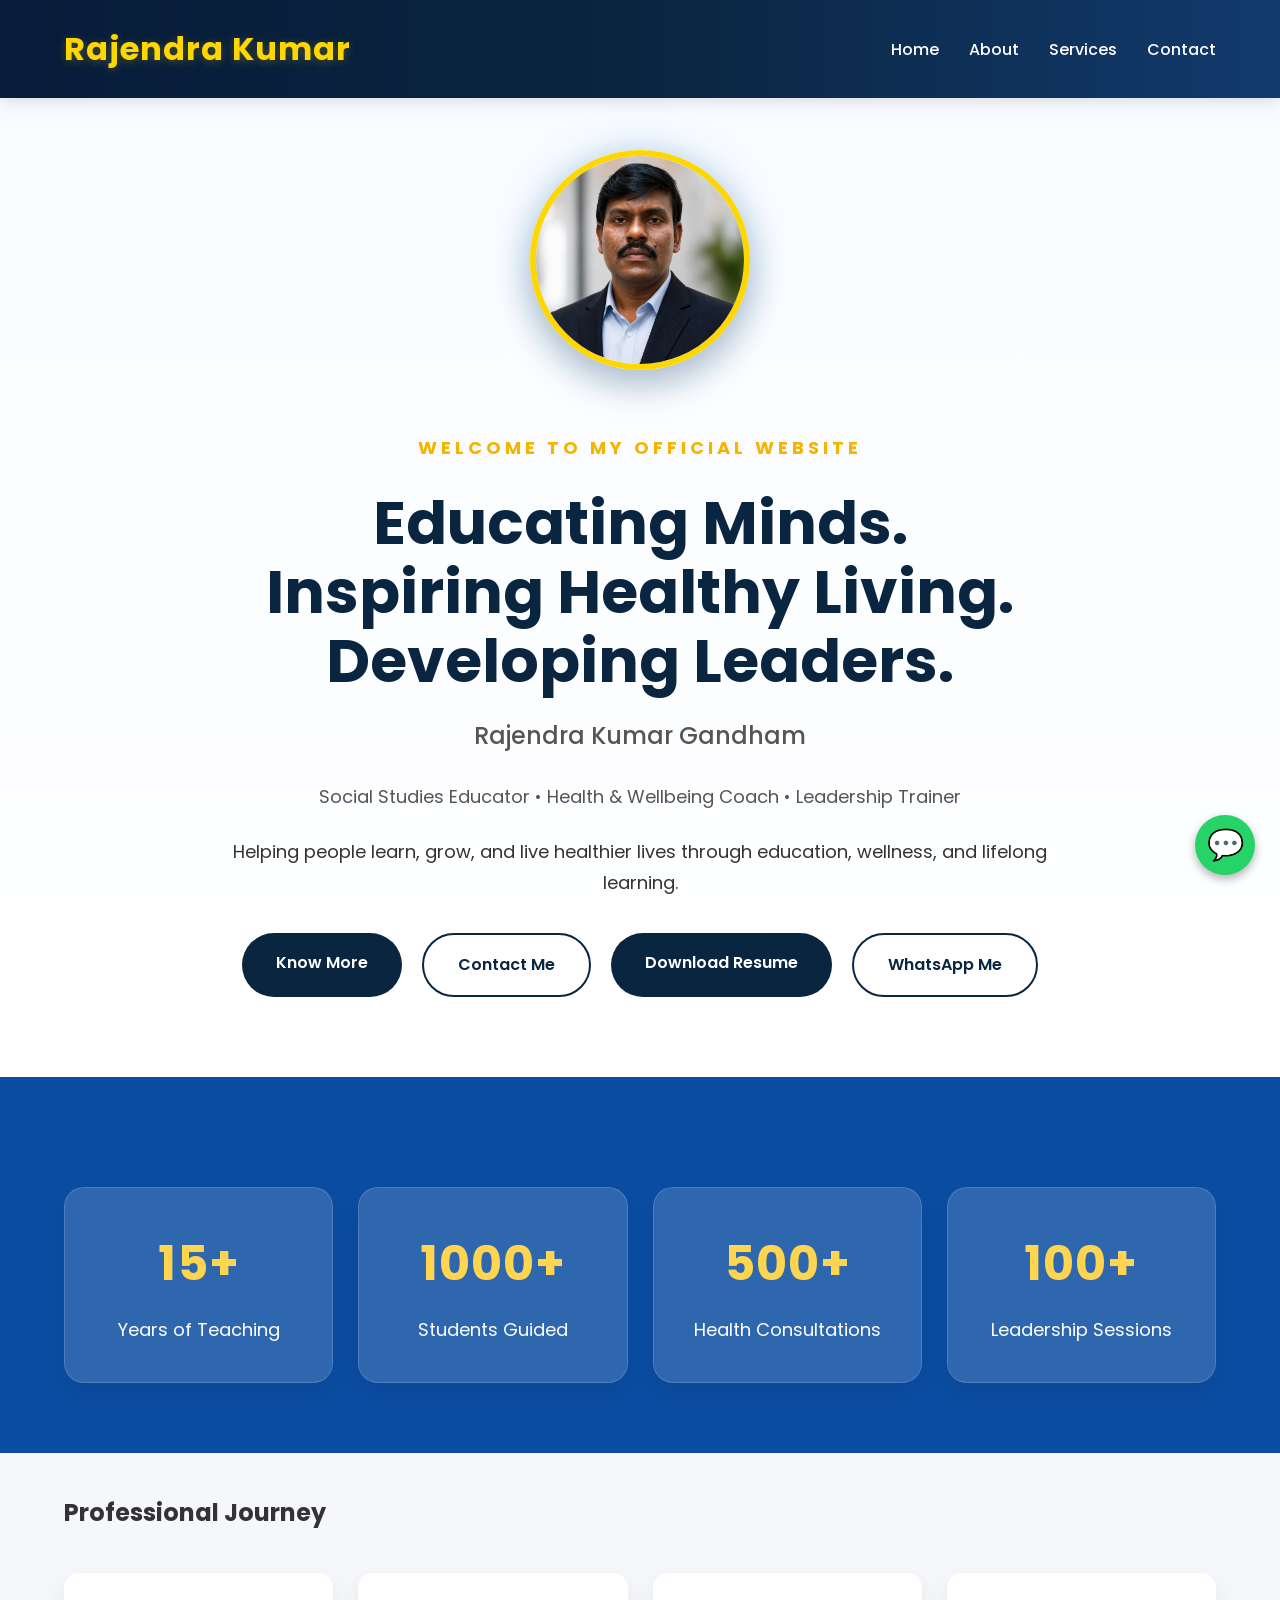
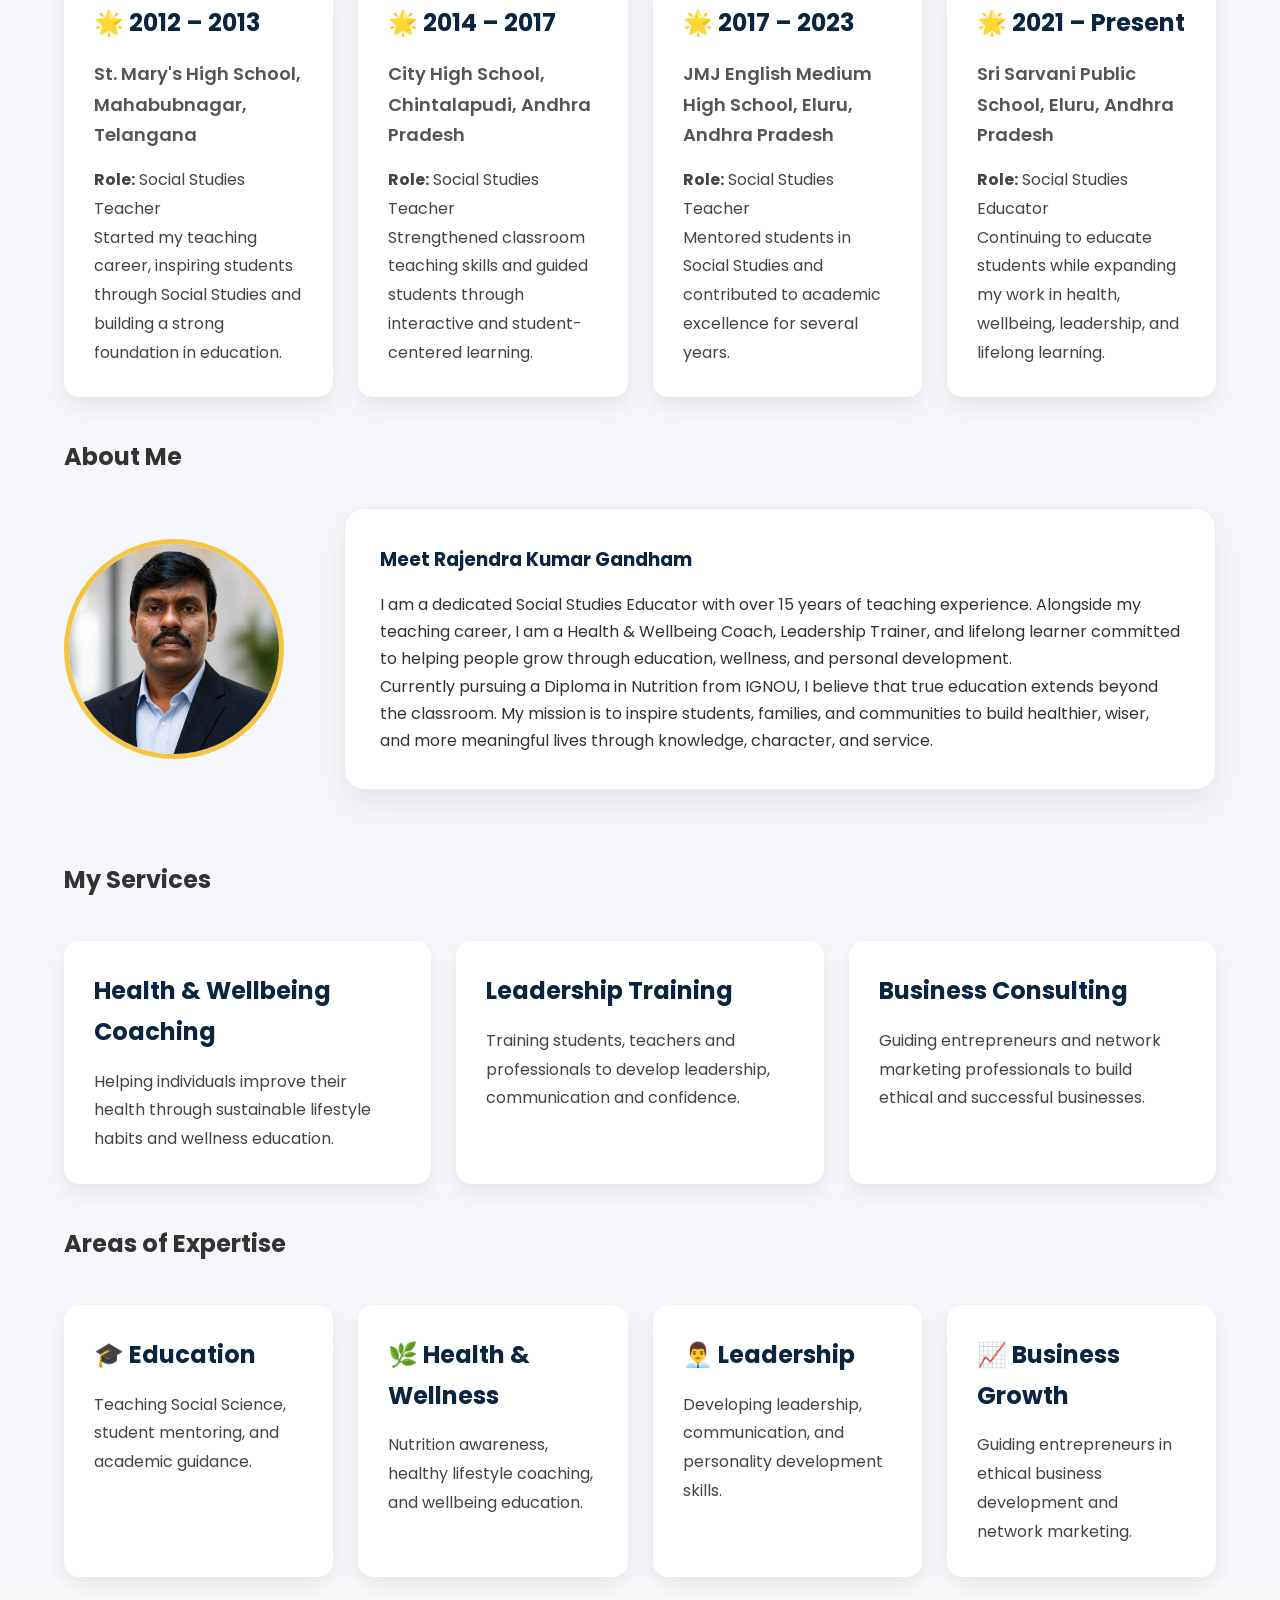
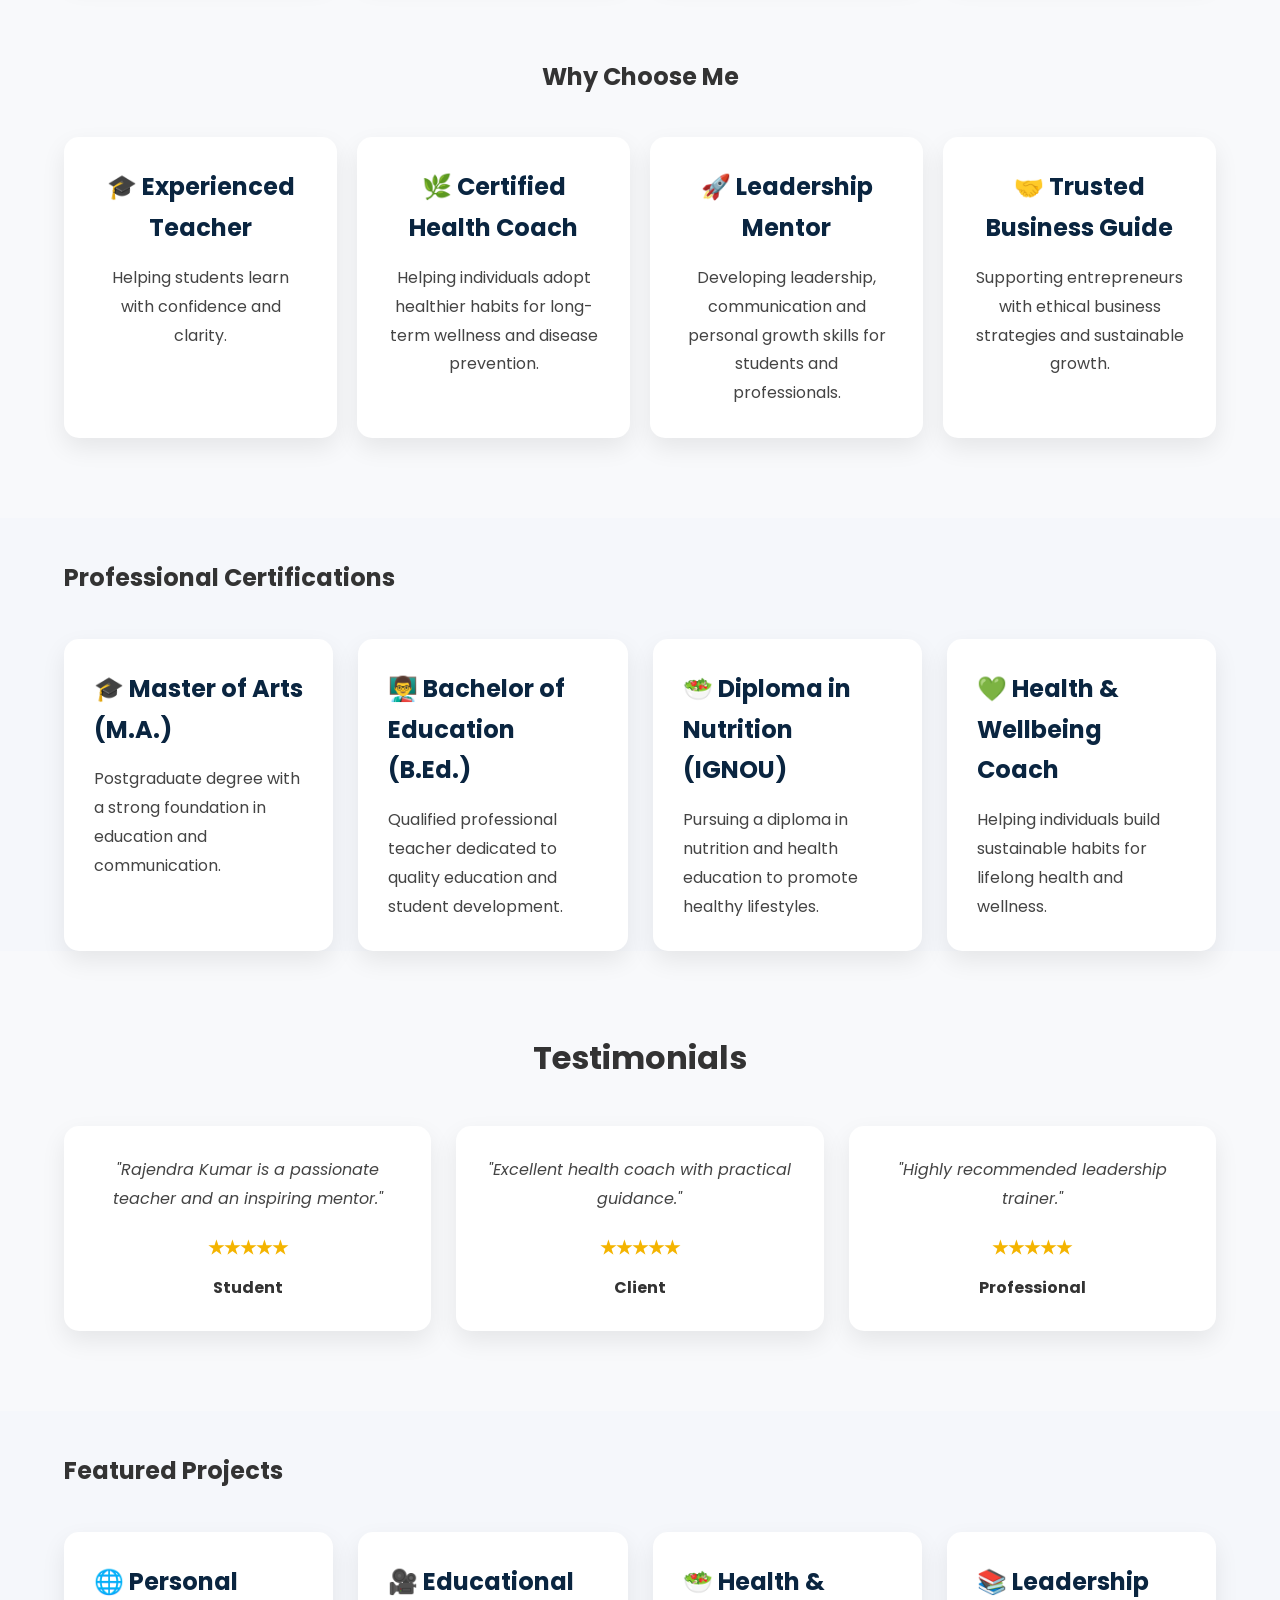
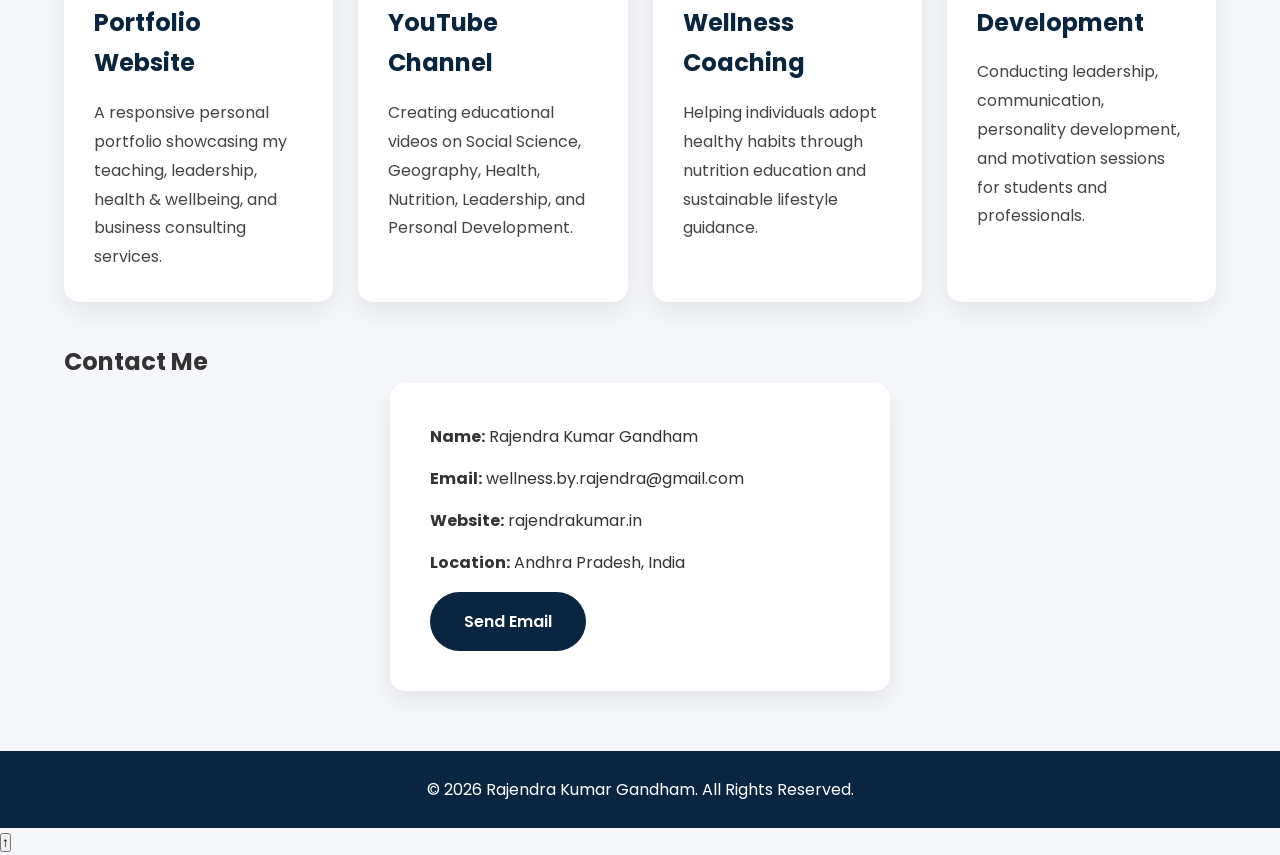
==== index.html @ f48b7852 "Update index.html" ====
<!DOCTYPE html>
<html lang="en">
<head>
    <meta charset="UTF-8">
    <meta name="viewport" content="width=device-width, initial-scale=1.0">
    <title>Rajendra Kumar Gandham</title>

    <link rel="stylesheet" href="style.css">

    <link href="https://fonts.googleapis.com/css2?family=Poppins:wght@300;400;500;600;700&display=swap" rel="stylesheet">
    <link rel="stylesheet" href="https://unpkg.com/aos@2.3.4/dist/aos.css">
</head>

<body>

<div id="progress-bar"></div>

<nav>
    <div class="container nav-container">

        <div class="logo">
            Rajendra Kumar
        </div>

        <ul class="nav-links">
            <li><a href="#home">Home</a></li>
            <li><a href="#about">About</a></li>
            <li><a href="#services">Services</a></li>
            <li><a href="#contact">Contact</a></li>
        </ul>

    </div>
</nav>

<section id="home" class="hero">

    <div class="container hero-content" data-aos="fade-up">

        <img src="profile.jpg" alt="Rajendra Kumar" class="hero-image">

        <p class="hero-tag">WELCOME TO MY OFFICIAL WEBSITE</p>

        <h1 class="hero-title">
    Educating Minds.<br>
    Inspiring Healthy Living.<br>
    Developing Leaders.
</h1>

<h2 class="hero-name">
    Rajendra Kumar Gandham
</h2>

<p class="hero-role">
    Social Studies Educator • Health & Wellbeing Coach • Leadership Trainer
</p>

        <p>
Helping people learn, grow, and live healthier lives through education, wellness, and lifelong learning.
</p>

        <div class="hero-buttons">

            <a href="#about" class="btn">
                Know More
            </a>

            <a href="#contact" class="btn btn-outline">
                Contact Me
            </a>
       <a href="Rajendra_Kumar_Resume.pdf" class="btn">
    Download Resume
</a>

<a href="https://wa.me/919652165975" class="btn btn-outline" target="_blank">
    WhatsApp Me
</a>
        </div>

    </div>

</section>
<section id="stats">
    <div class="container">

        <div class="cards">

            <div class="card">
                <h2>15+</h2>
                <p>Years of Teaching</p>
            </div>

            <div class="card">
                <h2>1000+</h2>
                <p>Students Guided</p>
            </div>

            <div class="card">
                <h2>500+</h2>
                <p>Health Consultations</p>
            </div>

            <div class="card">
                <h2>100+</h2>
                <p>Leadership Sessions</p>
            </div>

        </div>

    </div>
</section>
<section id="achievements">

<div class="container">

<h2 class="section-title">Professional Journey</h2>

<div class="cards">

<div class="card">
    <h3>🌟 2012 – 2013</h3>
    <h4>St. Mary's High School, Mahabubnagar, Telangana</h4>
    <p><strong>Role:</strong> Social Studies Teacher</p>
    <p>Started my teaching career, inspiring students through Social Studies and building a strong foundation in education.</p>
</div>

<div class="card">
    <h3>🌟 2014 – 2017</h3>
    <h4>City High School, Chintalapudi, Andhra Pradesh</h4>
    <p><strong>Role:</strong> Social Studies Teacher</p>
    <p>Strengthened classroom teaching skills and guided students through interactive and student-centered learning.</p>
</div>

<div class="card">
    <h3>🌟 2017 – 2023</h3>
    <h4>JMJ English Medium High School, Eluru, Andhra Pradesh</h4>
    <p><strong>Role:</strong> Social Studies Teacher</p>
    <p>Mentored students in Social Studies and contributed to academic excellence for several years.</p>
</div>
    
<div class="card">
    <h3>🌟 2021 – Present</h3>
    <h4>Sri Sarvani Public School, Eluru, Andhra Pradesh</h4>
    <p><strong>Role:</strong> Social Studies Educator</p>
    <p>Continuing to educate students while expanding my work in health, wellbeing, leadership, and lifelong learning.</p>
</div>
</div>

</div>

</section>
<section id="about">

    <div class="container">

        <h2 class="section-title">About Me</h2>

        <div class="about-content" data-aos="fade-up">

            <img src="profile.jpg" alt="Rajendra Kumar" class="about-image">

            <div class="about-text">

                <h3>Meet Rajendra Kumar Gandham</h3>

                <p>
I am a dedicated Social Studies Educator with over 15 years of teaching experience. Alongside my teaching career, I am a Health & Wellbeing Coach, Leadership Trainer, and lifelong learner committed to helping people grow through education, wellness, and personal development.
</p>

               <p>
Currently pursuing a Diploma in Nutrition from IGNOU, I believe that true education extends beyond the classroom. My mission is to inspire students, families, and communities to build healthier, wiser, and more meaningful lives through knowledge, character, and service.
</p>

            </div>

        </div>

    </div>

</section>
<section id="services">
    <div class="container">

        <h2 class="section-title">My Services</h2>

        <div class="cards" data-aos="fade-up">
            <div class="card">
                <h3>Health & Wellbeing Coaching</h3>
                <p>Helping individuals improve their health through sustainable lifestyle habits and wellness education.</p>
            </div>

            <div class="card">
                <h3>Leadership Training</h3>
                <p>Training students, teachers and professionals to develop leadership, communication and confidence.</p>
            </div>

            <div class="card">
                <h3>Business Consulting</h3>
                <p>Guiding entrepreneurs and network marketing professionals to build ethical and successful businesses.</p>
            </div>

        </div>

    </div>
</section>
<section id="expertise">
    <div class="container">

        <h2 class="section-title">Areas of Expertise</h2>

        <div class="cards">

            <div class="card">
                <h3>🎓 Education</h3>
                <p>Teaching Social Science, student mentoring, and academic guidance.</p>
            </div>

            <div class="card">
                <h3>🌿 Health & Wellness</h3>
                <p>Nutrition awareness, healthy lifestyle coaching, and wellbeing education.</p>
            </div>

            <div class="card">
                <h3>👨‍💼 Leadership</h3>
                <p>Developing leadership, communication, and personality development skills.</p>
            </div>

            <div class="card">
                <h3>📈 Business Growth</h3>
                <p>Guiding entrepreneurs in ethical business development and network marketing.</p>
            </div>

        </div>

    </div>
</section>
<section id="why-me">

    <div class="container">

        <h2 class="section-title">
            Why Choose Me
        </h2>

        <div class="cards">
            
        <div class="card">
    <h3>🎓 Experienced Teacher</h3>
    <p>Helping students learn with confidence and clarity.</p>
</div>
<div class="card">
    <h3>🌿 Certified Health Coach</h3>
    <p>Helping individuals adopt healthier habits for long-term wellness and disease prevention.</p>
</div>

<div class="card">
    <h3>🚀 Leadership Mentor</h3>
    <p>Developing leadership, communication and personal growth skills for students and professionals.</p>
</div>

<div class="card">
    <h3>🤝 Trusted Business Guide</h3>
    <p>Supporting entrepreneurs with ethical business strategies and sustainable growth.</p>
</div>           

</div>
</div>
</section>
 <section id="certifications">

    <div class="container">

        <h2 class="section-title">Professional Certifications</h2>

        <div class="cards">

            <div class="card">
                <h3>🎓 Master of Arts (M.A.)</h3>
                <p>Postgraduate degree with a strong foundation in education and communication.</p>
            </div>

            <div class="card">
                <h3>👨‍🏫 Bachelor of Education (B.Ed.)</h3>
                <p>Qualified professional teacher dedicated to quality education and student development.</p>
            </div>

            <div class="card">
                <h3>🥗 Diploma in Nutrition (IGNOU)</h3>
                <p>Pursuing a diploma in nutrition and health education to promote healthy lifestyles.</p>
            </div>

            <div class="card">
                <h3>💚 Health & Wellbeing Coach</h3>
                <p>Helping individuals build sustainable habits for lifelong health and wellness.</p>
            </div>

        </div>

    </div>

</section> 
<section id="testimonials">
    <div class="container">

        <h2 class="section-title">Testimonials</h2>

        <div class="cards">

            <div class="card">
                <p>"Rajendra Kumar is a passionate teacher and an inspiring mentor."</p>
                <h4>★★★★★</h4>
                <strong>Student</strong>
            </div>

            <div class="card">
                <p>"Excellent health coach with practical guidance."</p>
                <h4>★★★★★</h4>
                <strong>Client</strong>
            </div>

            <div class="card">
                <p>"Highly recommended leadership trainer."</p>
                <h4>★★★★★</h4>
                <strong>Professional</strong>
            </div>

        </div>

    </div>
</section>
<section id="projects">
    <div class="container">

        <h2 class="section-title">Featured Projects</h2>

        <div class="cards">

            <div class="card">
                <h3>🌐 Personal Portfolio Website</h3>
                <p>A responsive personal portfolio showcasing my teaching, leadership, health & wellbeing, and business consulting services.</p>
            </div>

            <div class="card">
                <h3>🎥 Educational YouTube Channel</h3>
                <p>Creating educational videos on Social Science, Geography, Health, Nutrition, Leadership, and Personal Development.</p>
            </div>

            <div class="card">
                <h3>🥗 Health & Wellness Coaching</h3>
                <p>Helping individuals adopt healthy habits through nutrition education and sustainable lifestyle guidance.</p>
            </div>

            <div class="card">
                <h3>📚 Leadership Development</h3>
                <p>Conducting leadership, communication, personality development, and motivation sessions for students and professionals.</p>
            </div>

        </div>

    </div>
</section>
<section id="contact">
    <div class="container">

        <h2 class="section-title">Contact Me</h2>

        <div class="contact-card">

            <p><strong>Name:</strong> Rajendra Kumar Gandham</p>

            <p><strong>Email:</strong> wellness.by.rajendra@gmail.com</p>

            <p><strong>Website:</strong> rajendrakumar.in</p>

            <p><strong>Location:</strong> Andhra Pradesh, India</p>

            <a href="mailto:wellness.by.rajendra@gmail.com" class="btn">
                Send Email
            </a>

        </div>

    </div>
</section>

<a 
href="https://wa.me/919652165975"
   class="whatsapp-float"
   target="_blank">
   💬
</a>

<footer>
    <div class="container">
        <p>© 2026 Rajendra Kumar Gandham. All Rights Reserved.</p>
    </div>
</footer>
<script src="https://unpkg.com/aos@2.3.4/dist/aos.js"></script>

<script>
AOS.init({
    duration: 800,
    once: true
});
window.addEventListener("scroll", function () {
    let scrollTop = document.documentElement.scrollTop;
    let scrollHeight = document.documentElement.scrollHeight - document.documentElement.clientHeight;
    let progress = (scrollTop / scrollHeight) * 100;

    document.getElementById("progress-bar").style.width = progress + "%";
});
</script>
<button id="backToTop" title="Go to top">↑</button>    
   
</body>
</html>
---- style.css ----
/* ===========================
   Rajendra Kumar Website v2
=========================== */

*{
    margin:0;
    padding:0;
    box-sizing:border-box;
}

html{
    scroll-behavior:smooth;
}

body{
    font-family:'Poppins',sans-serif;
    background:#f5f7fb;
    color:#333;
    line-height:1.7;
}

.container{
    width:90%;
    max-width:1200px;
    margin:auto;
}
#progress-bar{
    position:fixed;
    top:0;
    left:0;
    width:0%;
    height:4px;
    background:#FFD700;
    z-index:9999;
    transition:width .1s linear;
}

/* Navigation */

nav{
    position:fixed;
    top:0;
    width:100%;
    background:linear-gradient(90deg,#071C3A,#0A2540,#123A6D);
    padding:22px 0;
    z-index:1000;
    box-shadow:0 4px 15px rgba(0,0,0,.12);
    backdrop-filter:blur(10px);
}

.nav-container{
    display:flex;
    justify-content:space-between;
    align-items:center;
}

.logo{
    color:#FFD700;
    font-size:32px;
    font-weight:700;
    letter-spacing:1px;
    text-shadow:0 2px 8px rgba(255,215,0,.25);
}

.nav-links{
    display:flex;
    list-style:none;
    gap:30px;
}

.nav-links a{
    color:white;
    text-decoration:none;
    font-weight:500;
    transition:all .3s ease;
    position:relative;
}

.nav-links a:hover{
    color:#FFD700;
    transform:translateY(-2px);
}
.nav-links a::after{
    content:'';
    position:absolute;
    left:0;
    bottom:-6px;
    width:0;
    height:2px;
    background:#FFD700;
    transition:width .3s ease;
}

.nav-links a:hover::after{
    width:100%;
}

/* Hero */

.hero{
    background:linear-gradient(180deg,#f8fbff 0%,#ffffff 100%);
    padding:150px 20px 80px;
    text-align:center;
}

.hero-image{
    width:220px;
    height:220px;
    border-radius:50%;
    object-fit:cover;
    border:6px solid #FFD700;
    box-shadow:0 15px 35px rgba(10,37,64,.25), 0 0 40px rgba(52,152,219,.25);
    margin-bottom:30px;
}
.hero-tag{
    color:#F4B400;
    font-size:14px;
    font-weight:700;
    letter-spacing:4px;
    text-transform:uppercase;
    margin-bottom:20px;
}
.hero h1{
    font-size:60px;
    color:#0A2540;
    line-height:1.15;
    margin-bottom:20px;
}

.hero h2{
    margin-top:15px;
    color:#555;
    font-size:24px;
    font-weight:500;
}

.hero p{
    margin:25px auto;
    max-width:850px;
    font-size:18px;
}

.hero-buttons{
    display:flex;
    justify-content:center;
    gap:20px;
    flex-wrap:wrap;
    margin-top:35px;
}
.hero-title{
    font-size:64px;
    font-weight:700;
    color:#0A2540;
    line-height:1.2;
    margin-bottom:20px;
}

.hero-name{
    font-size:30px;
    color:#F4B400;
    margin-bottom:12px;
}

.hero-role{
    font-size:20px;
    color:#555;
    max-width:800px;
    margin:0 auto 30px;
}
.btn{
    display:inline-block;
    background:#0A2540;
    color:white;
    padding:16px 34px;
    border-radius:50px;
    text-decoration:none;
    font-weight:600;
    transition:all .35s ease;
}

.btn:hover{
    background:#FFD700;
    color:#000;
    transform:translateY(-5px) scale(1.05);
    box-shadow:0 15px 35px rgba(255,215,0,.45);
}

.btn-outline{
    background:white;
    border:2px solid #0A2540;
    color:#0A2540;
}

.btn-outline:hover{
    background:#0A2540;
    color:white;
}
/* About Section */

.about-content{
    display:flex;
    align-items:center;
    justify-content:center;
    gap:60px;
    flex-wrap:wrap;
    padding:30px 0;
}

.about-image{
    width:220px;
    height:220px;
    border-radius:50%;
    object-fit:cover;
    border:5px solid #f5c542;
    display:block;
    margin:auto;
}

.about-text{
    flex:1;
    min-width:300px;
    background:#ffffff;
    padding:35px;
    border-radius:20px;
    box-shadow:0 15px 35px rgba(0,0,0,.08);
    border:1px solid rgba(10,37,64,.08);
}

.about-text h3{
    margin-bottom:15px;
    color:#0A2540;
}

/* Services */

.cards{
    display:grid;
    grid-template-columns:repeat(auto-fit,minmax(220px,1fr));
    gap:25px;
    margin-top:40px;
}

.card{
    background:#fff;
    padding:30px;
    border-radius:15px;
    box-shadow:0 10px 25px rgba(0,0,0,.08);
    transition:.3s;
}

.card:hover{
    transform:translateY(-10px) scale(1.02);
    box-shadow:0 30px 60px rgba(10,37,64,.18);
    border-color:#FFD54F;
}

.card h3{
    color:#0A2540;
    margin-bottom:15px;
    font-size:24px;
    font-weight:700;
}
.card h4{
    color:#555;
    font-size:18px;
    margin-bottom:15px;
    font-weight:600;
}

.card p{
    line-height:1.8;
    color:#444;
}

/* Contact */

.contact-card{
    background:#fff;
    max-width:500px;
    margin:auto;
    padding:40px;
    border-radius:15px;
    box-shadow:0 10px 25px rgba(0,0,0,.08);
}

.contact-card p{
    margin-bottom:15px;
}

/* Footer */

footer{
    background:#0A2540;
    color:white;
    text-align:center;
    padding:25px;
    margin-top:60px;
}

section{
    scroll-margin-top:100px;
    padding-top:40px;
}

/* Mobile */

@media(max-width:768px){

.hero-content,
.about-content{
flex-direction:column;
text-align:center;
}

.hero-image,
.about-image{
width:180px;
height:180px;
}

.section-title{
font-size:32px;
}

nav ul{
display:none;
}

}
/* Why Choose Me */
#why-me{
    background:#f8f9fb;
    padding:80px 0;
}

#why-me .card{
    text-align:center;
    transition:0.3s;
}

#why-me .card:hover{
    transform:translateY(-10px);
}

#why-me .section-title{
    text-align:center;
    margin-bottom:40px;
}
#why-me .cards{
    display:grid !important;
    grid-template-columns:repeat(4,1fr) !important;
    gap:20px !important;
    width:100%;
}

/* Statistics */

#stats{
    background:#0b4da2;
    color:white;
    padding:70px 0;
}

#stats .cards{
    display:grid;
    grid-template-columns:repeat(auto-fit,minmax(220px,1fr));
    gap:25px;
}

#stats .card{
    background:rgba(255,255,255,0.15);
    text-align:center;
    border-radius:20px;
    padding:35px 20px;
    border:1px solid rgba(255,255,255,0.15);
    transition:all .35s ease;
    backdrop-filter:blur(8px);

    min-height:140px;
    display:flex;
    flex-direction:column;
    justify-content:center;
    align-items:center;
}
#stats .card:hover{
    transform:translateY(-10px);
    background:rgba(255,255,255,0.22);
    box-shadow:0 20px 40px rgba(0,0,0,.25);
}
#stats h2{
    font-size:48px;
    color:#FFD54F;
    margin-bottom:10px;
    font-weight:700;
    letter-spacing:1px;
}

#stats p{
    font-size:18px;
    color:white;
}

/* Testimonials */

#testimonials{
    background:#f8f9fb;
    padding:80px 0;
}

#testimonials .section-title{
    text-align:center;
    font-size:32px;
    margin-bottom:40px;
}

#testimonials .card{
    text-align:center;
    padding:30px;
}

#testimonials p{
    font-style:italic;
    line-height:1.8;
    margin-bottom:20px;
}

#testimonials h4{
    color:#f4b400;
    margin-bottom:10px;
}

/* WhatsApp Floating Button */
.whatsapp-float{
    position: fixed;
    width: 60px;
    height: 60px;
    bottom: 25px;
    right: 25px;
    background: #25D366;
    color: white;
    border-radius: 50%;
    display: flex;
    justify-content: center;
    align-items: center;
    font-size: 30px;
    text-decoration: none;
    box-shadow: 0 4px 10px rgba(0,0,0,0.3);
    z-index: 9999;
}
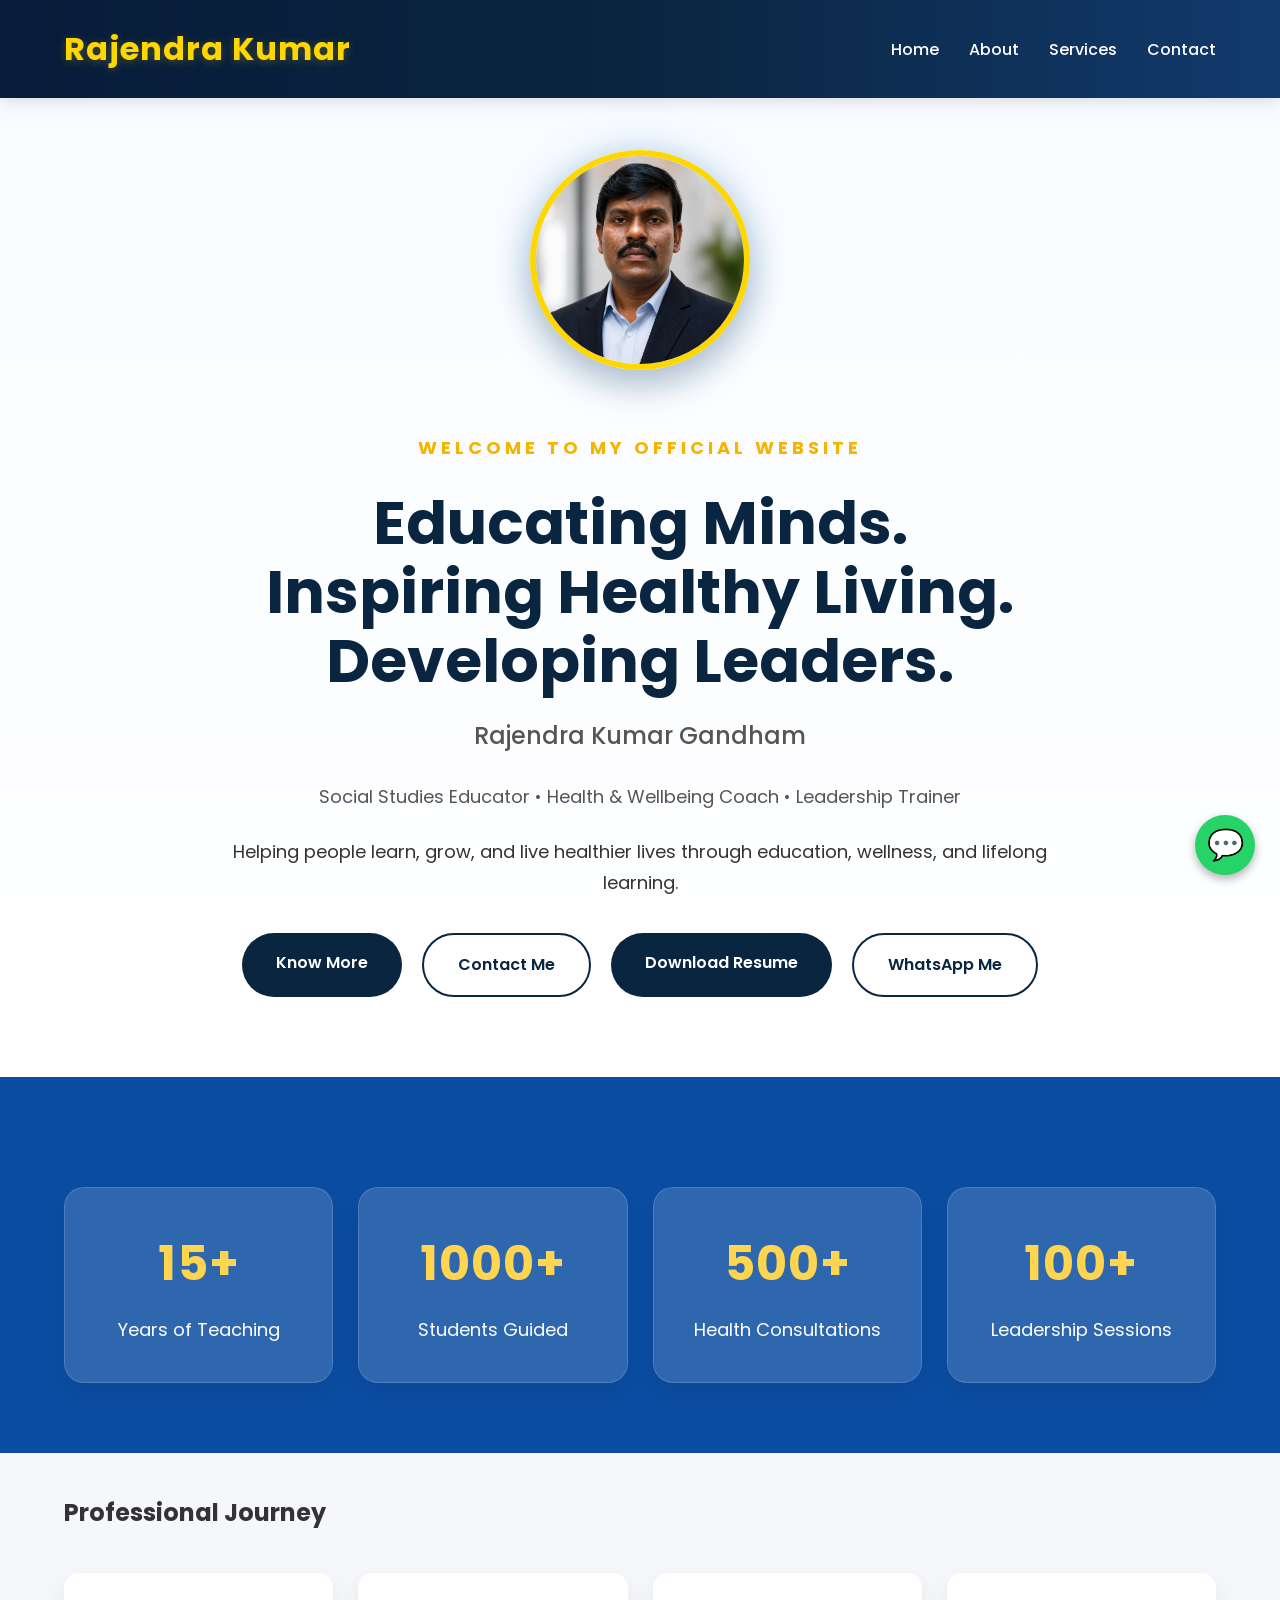
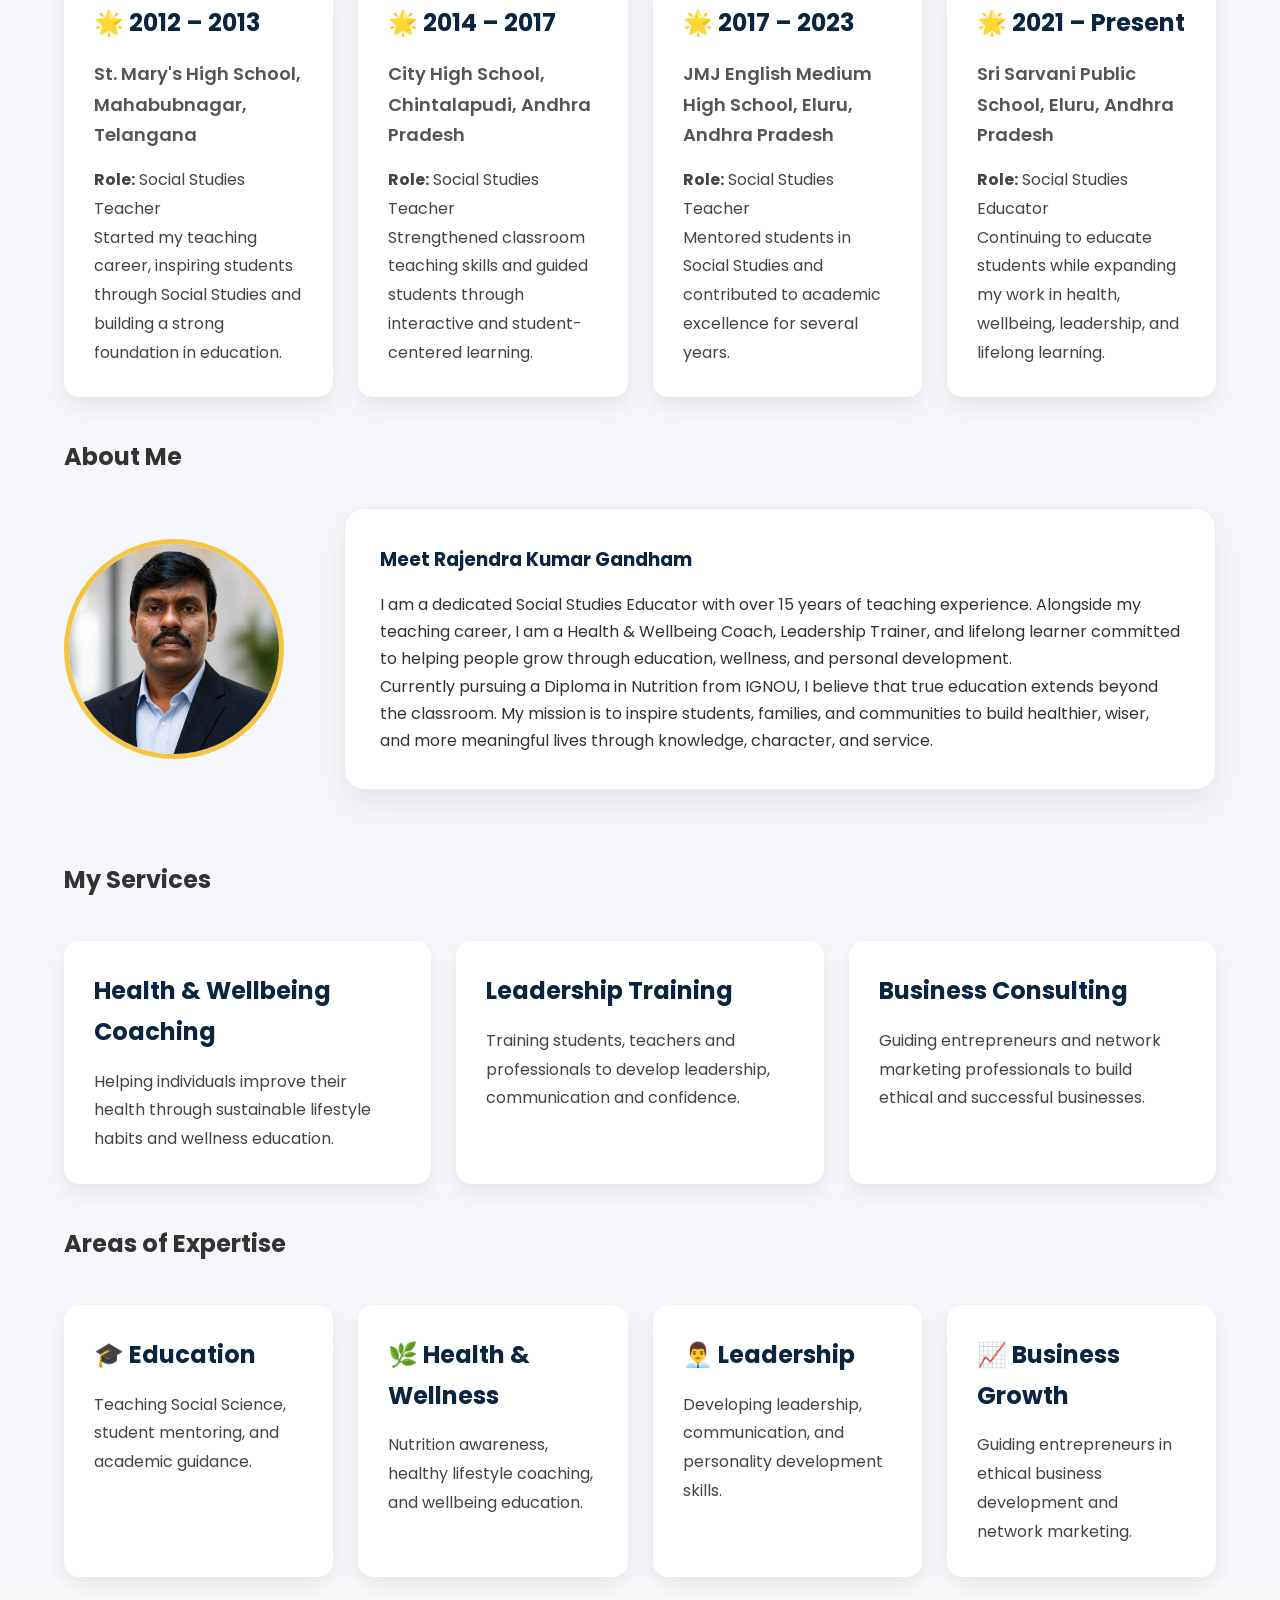
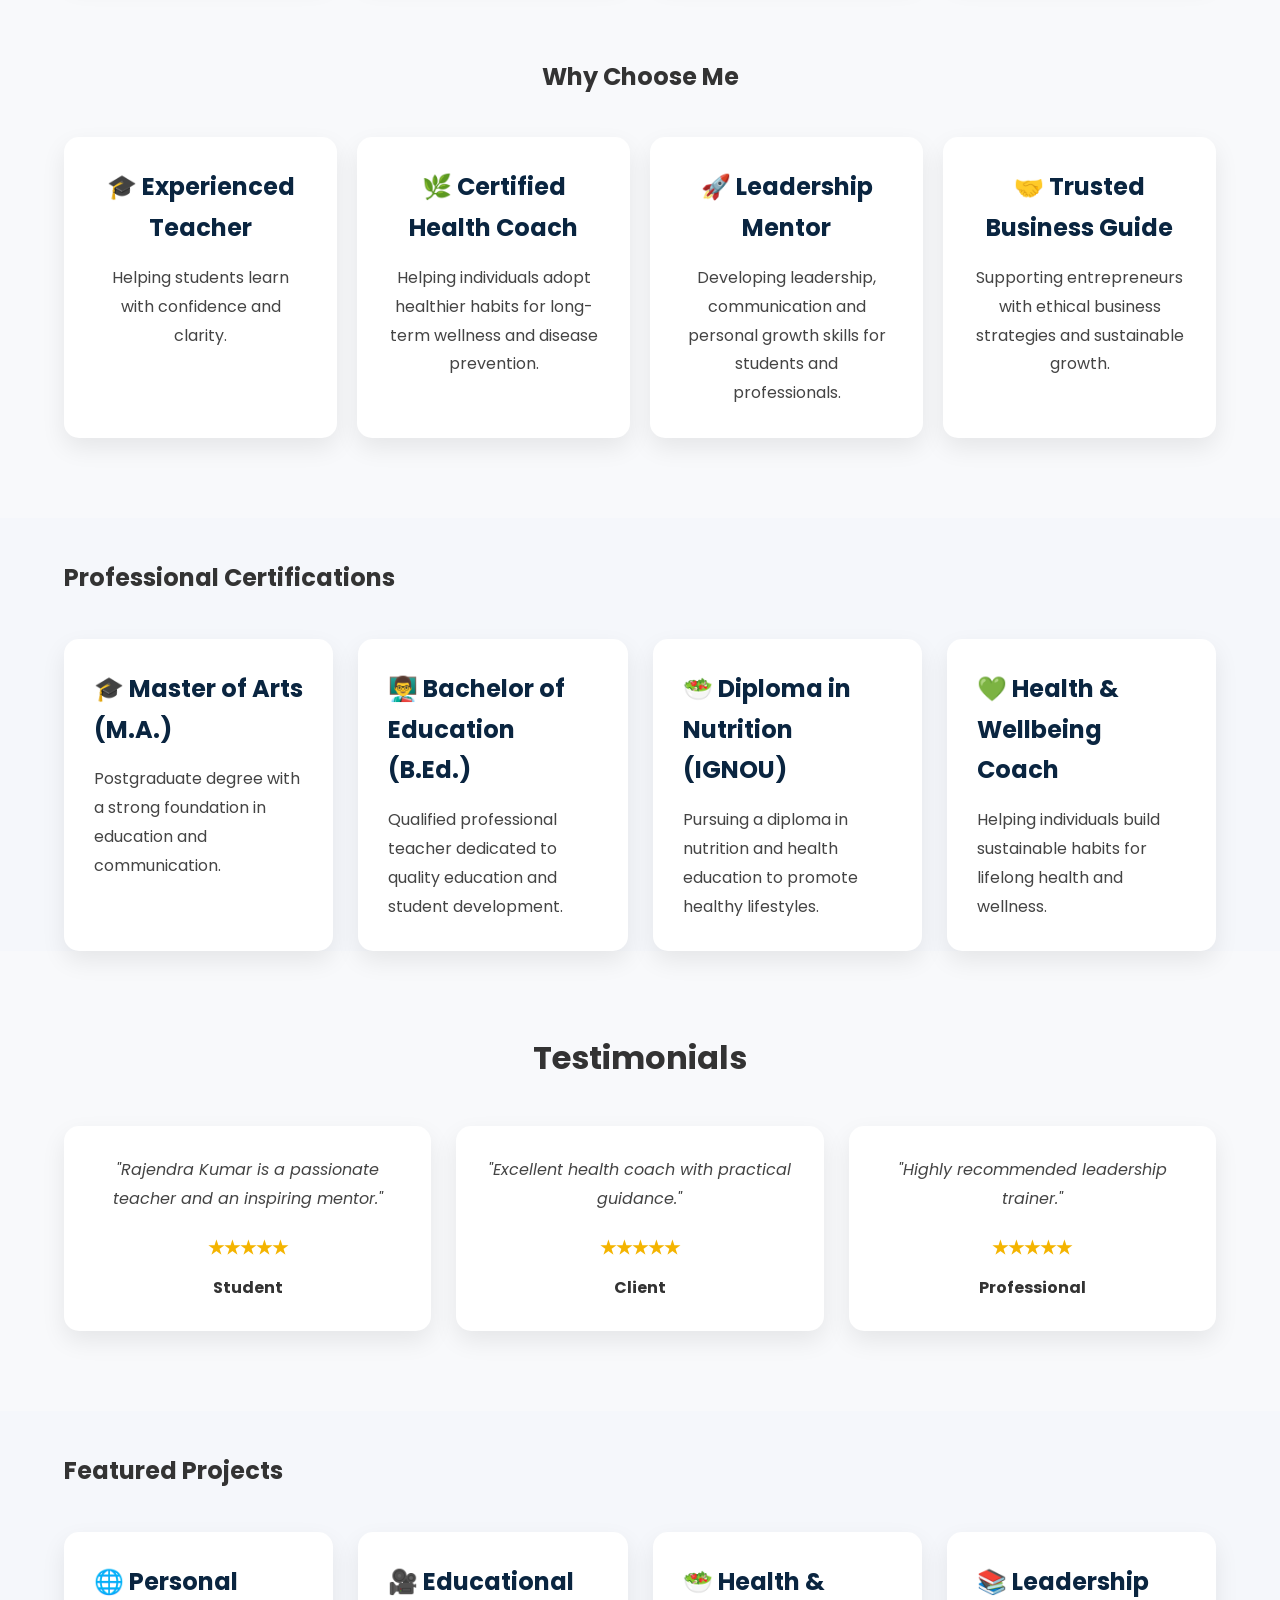
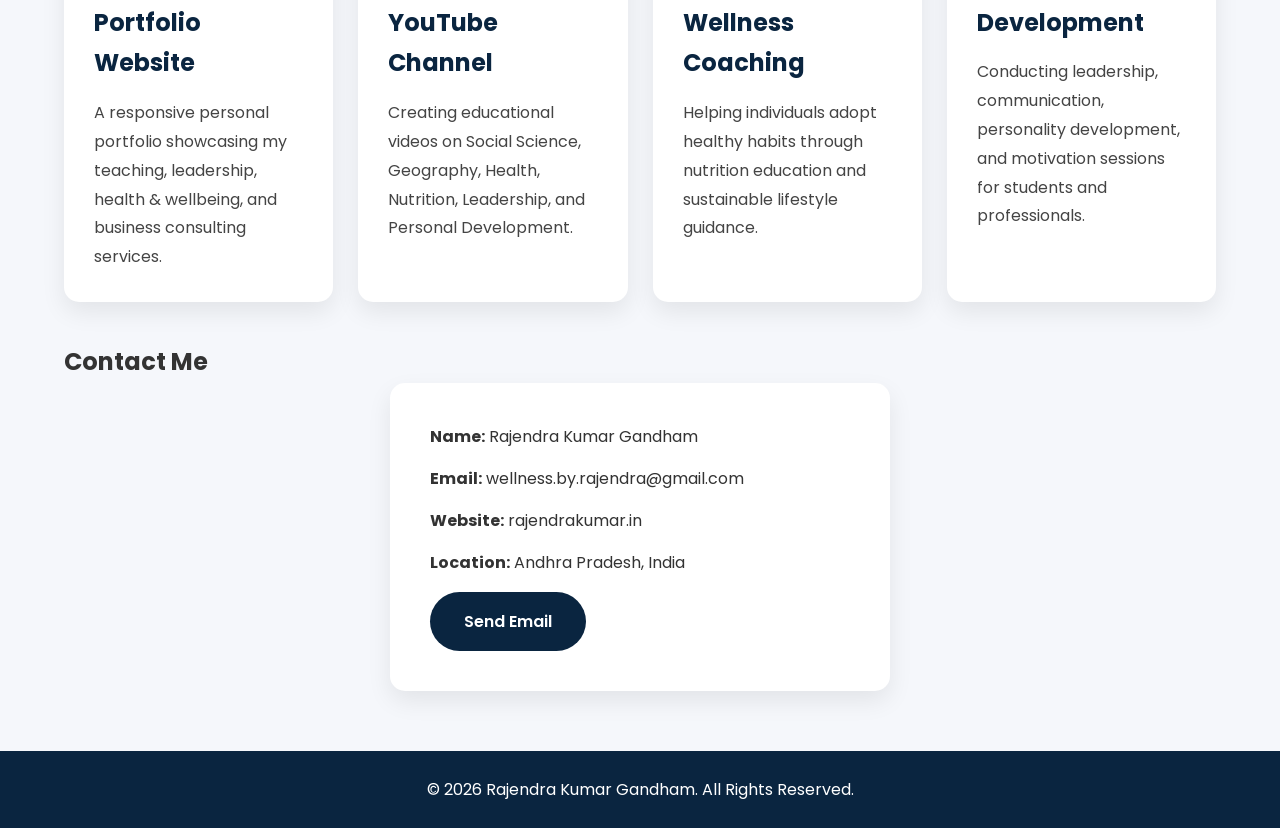
==== commit c81554ef: "Update index.html" ====
--- a/index.html
+++ b/index.html
@@ -395,7 +395,8 @@
     </div>
 </footer>
 <script src="https://unpkg.com/aos@2.3.4/dist/aos.js"></script>
-
+<button id="backToTop" title="Go to top">↑</button>  
+    
 <script>
 AOS.init({
     duration: 800,
@@ -408,8 +409,23 @@
 
     document.getElementById("progress-bar").style.width = progress + "%";
 });
-</script>
-<button id="backToTop" title="Go to top">↑</button>    
+const backToTop = document.getElementById("backToTop");
+
+window.addEventListener("scroll", function () {
+    if (window.scrollY > 300) {
+        backToTop.style.display = "block";
+    } else {
+        backToTop.style.display = "none";
+    }
+});
+
+backToTop.addEventListener("click", function () {
+    window.scrollTo({
+        top: 0,
+        behavior: "smooth"
+    });
+}); 
+</script> 
    
 </body>
 </html>
--- a/style.css
+++ b/style.css
@@ -447,3 +447,26 @@
     box-shadow: 0 4px 10px rgba(0,0,0,0.3);
     z-index: 9999;
 }
+
+/* Back to Top Button */
+#backToTop {
+    display: none;
+    position: fixed;
+    bottom: 25px;
+    right: 25px;
+    z-index: 999;
+    border: none;
+    outline: none;
+    background: linear-gradient(135deg, #2563eb, #1e40af);
+    color: white;
+    cursor: pointer;
+    padding: 14px 18px;
+    border-radius: 50%;
+    font-size: 22px;
+    box-shadow: 0 8px 20px rgba(0,0,0,0.3);
+    transition: all 0.3s ease;
+}
+
+#backToTop:hover {
+    transform: translateY(-4px) scale(1.08);
+}
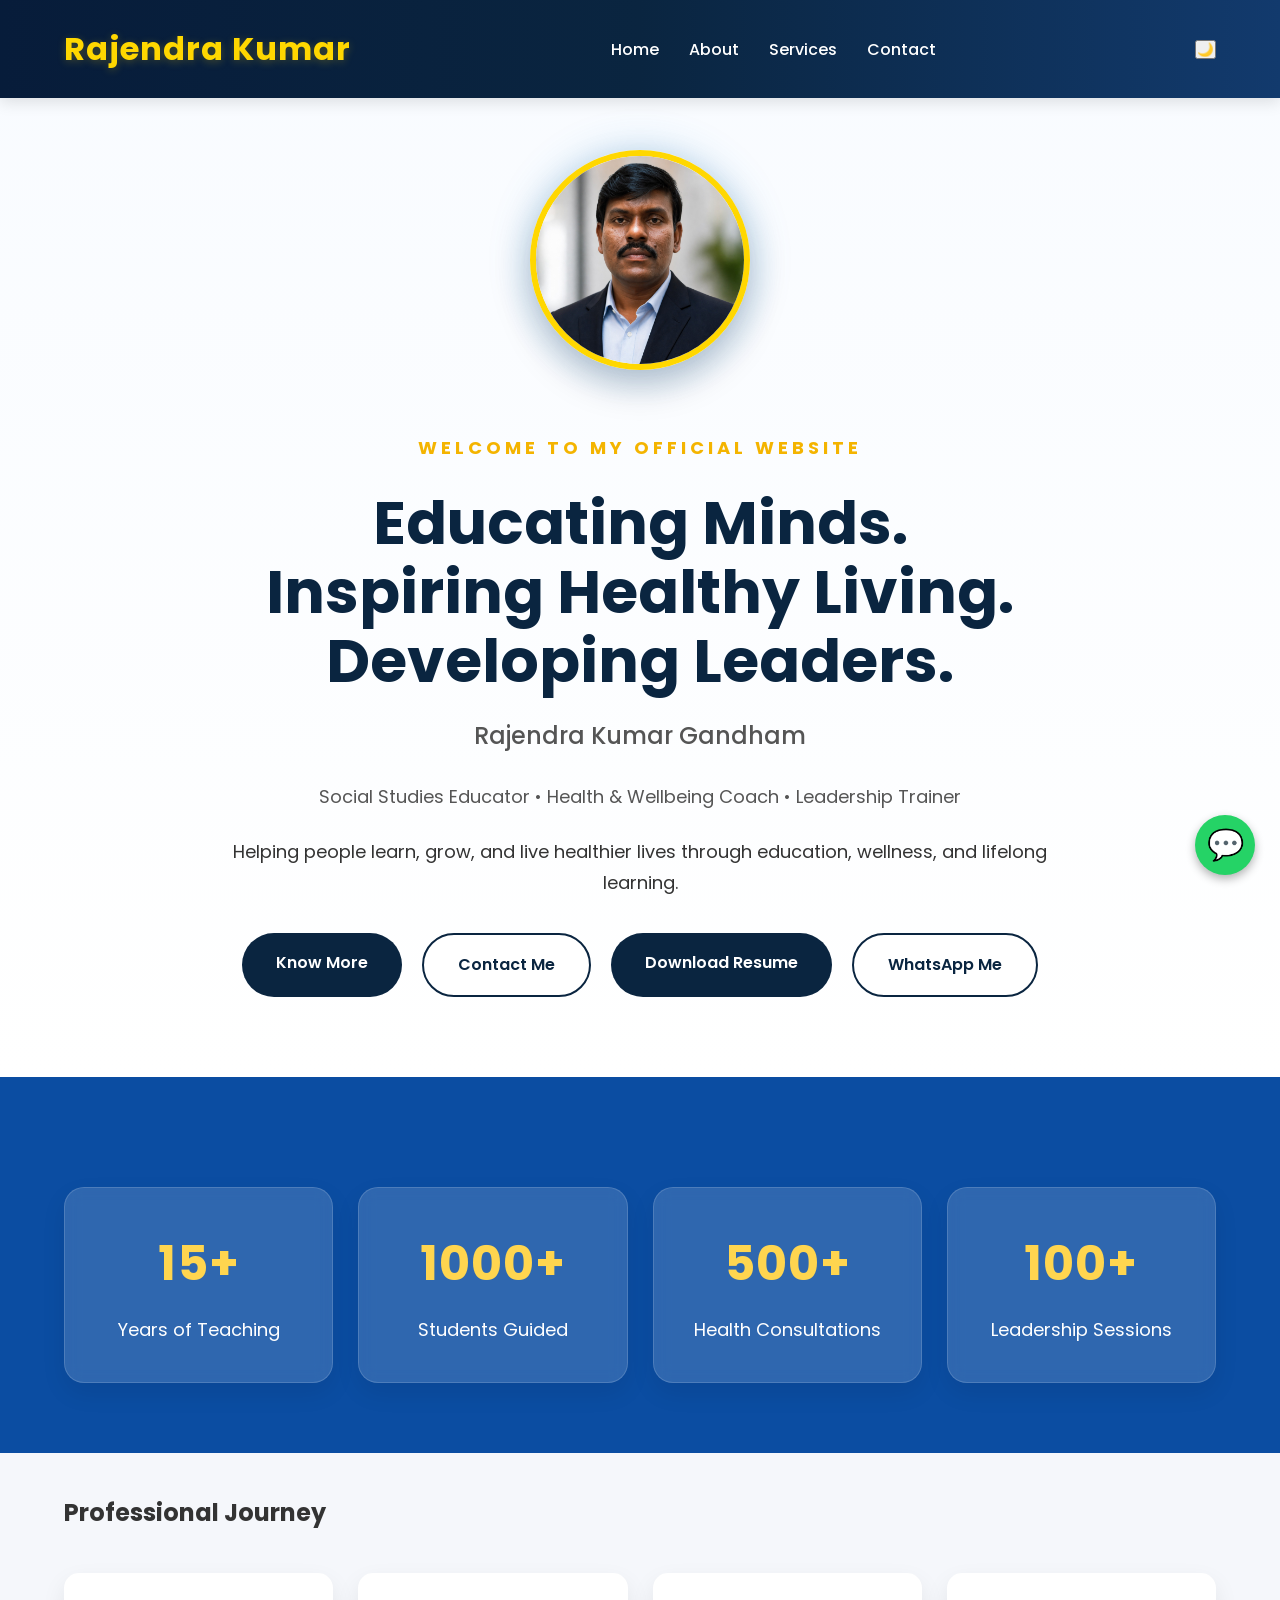
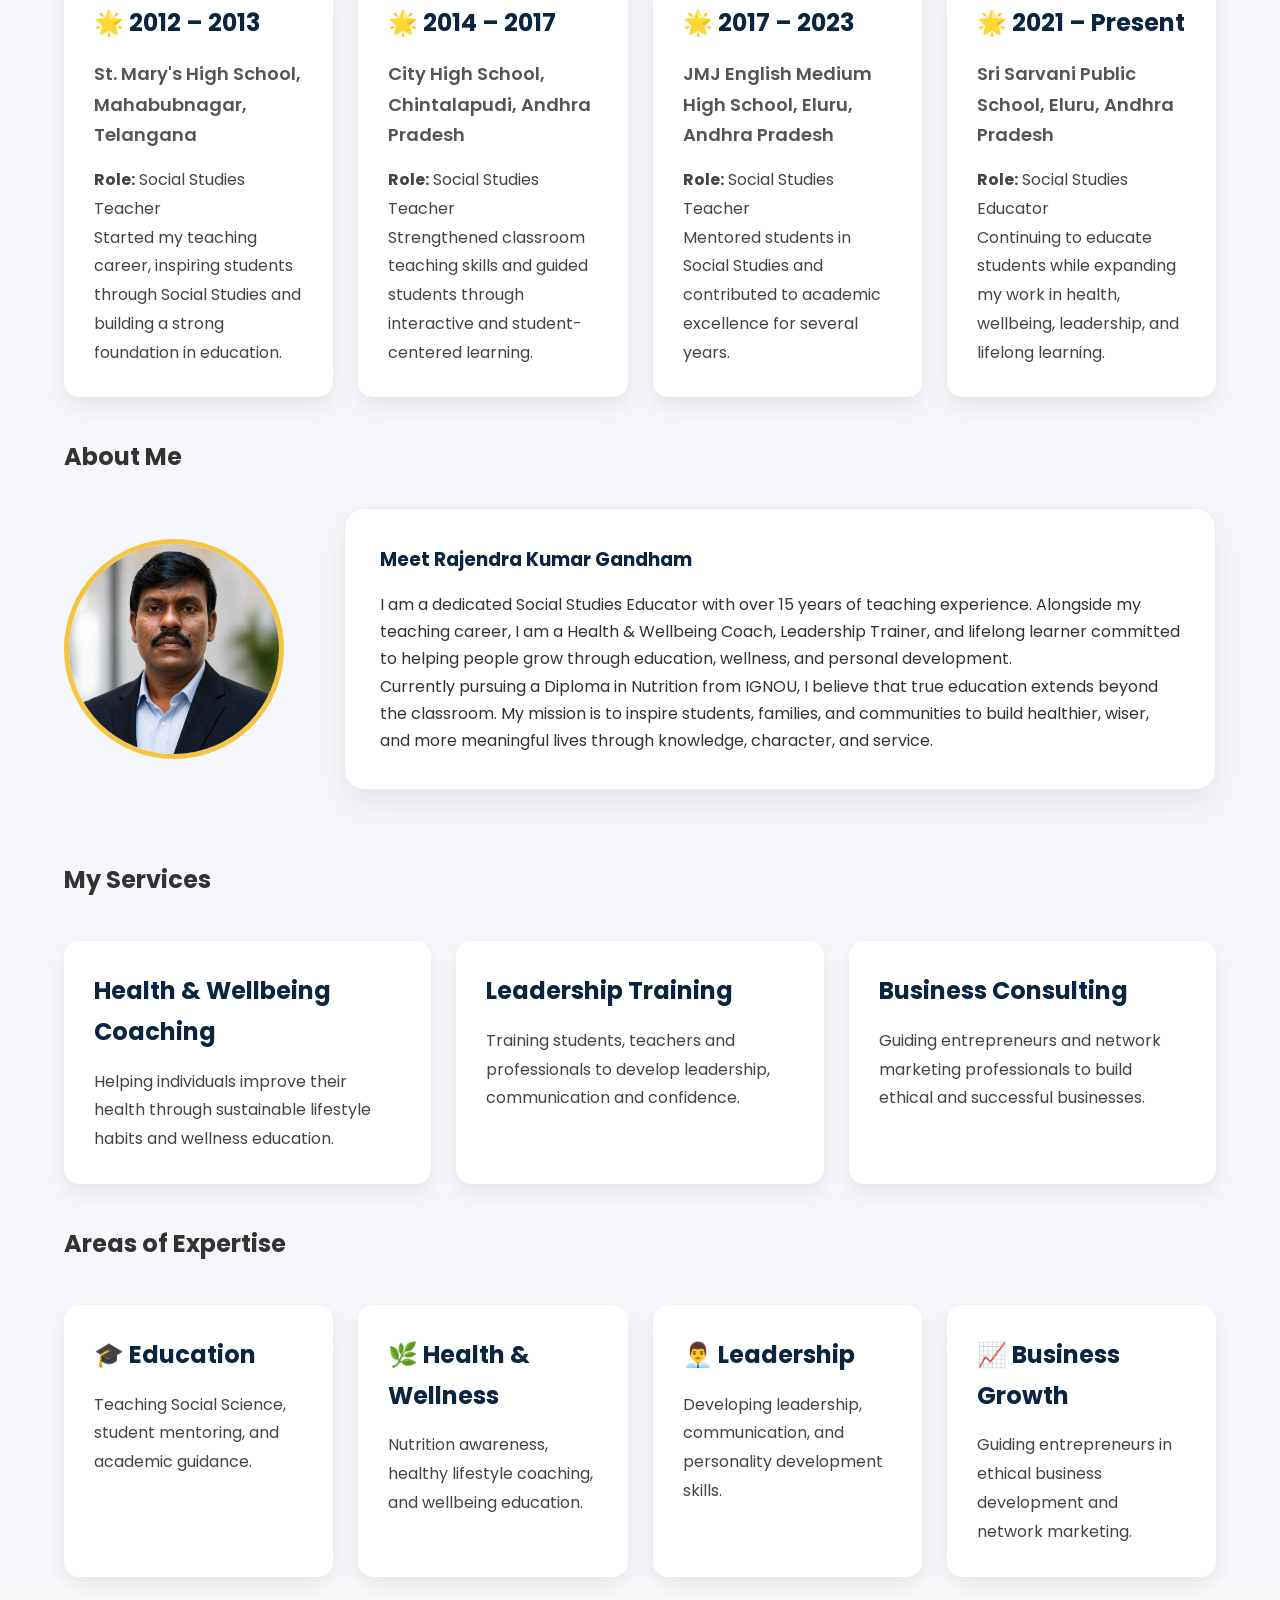
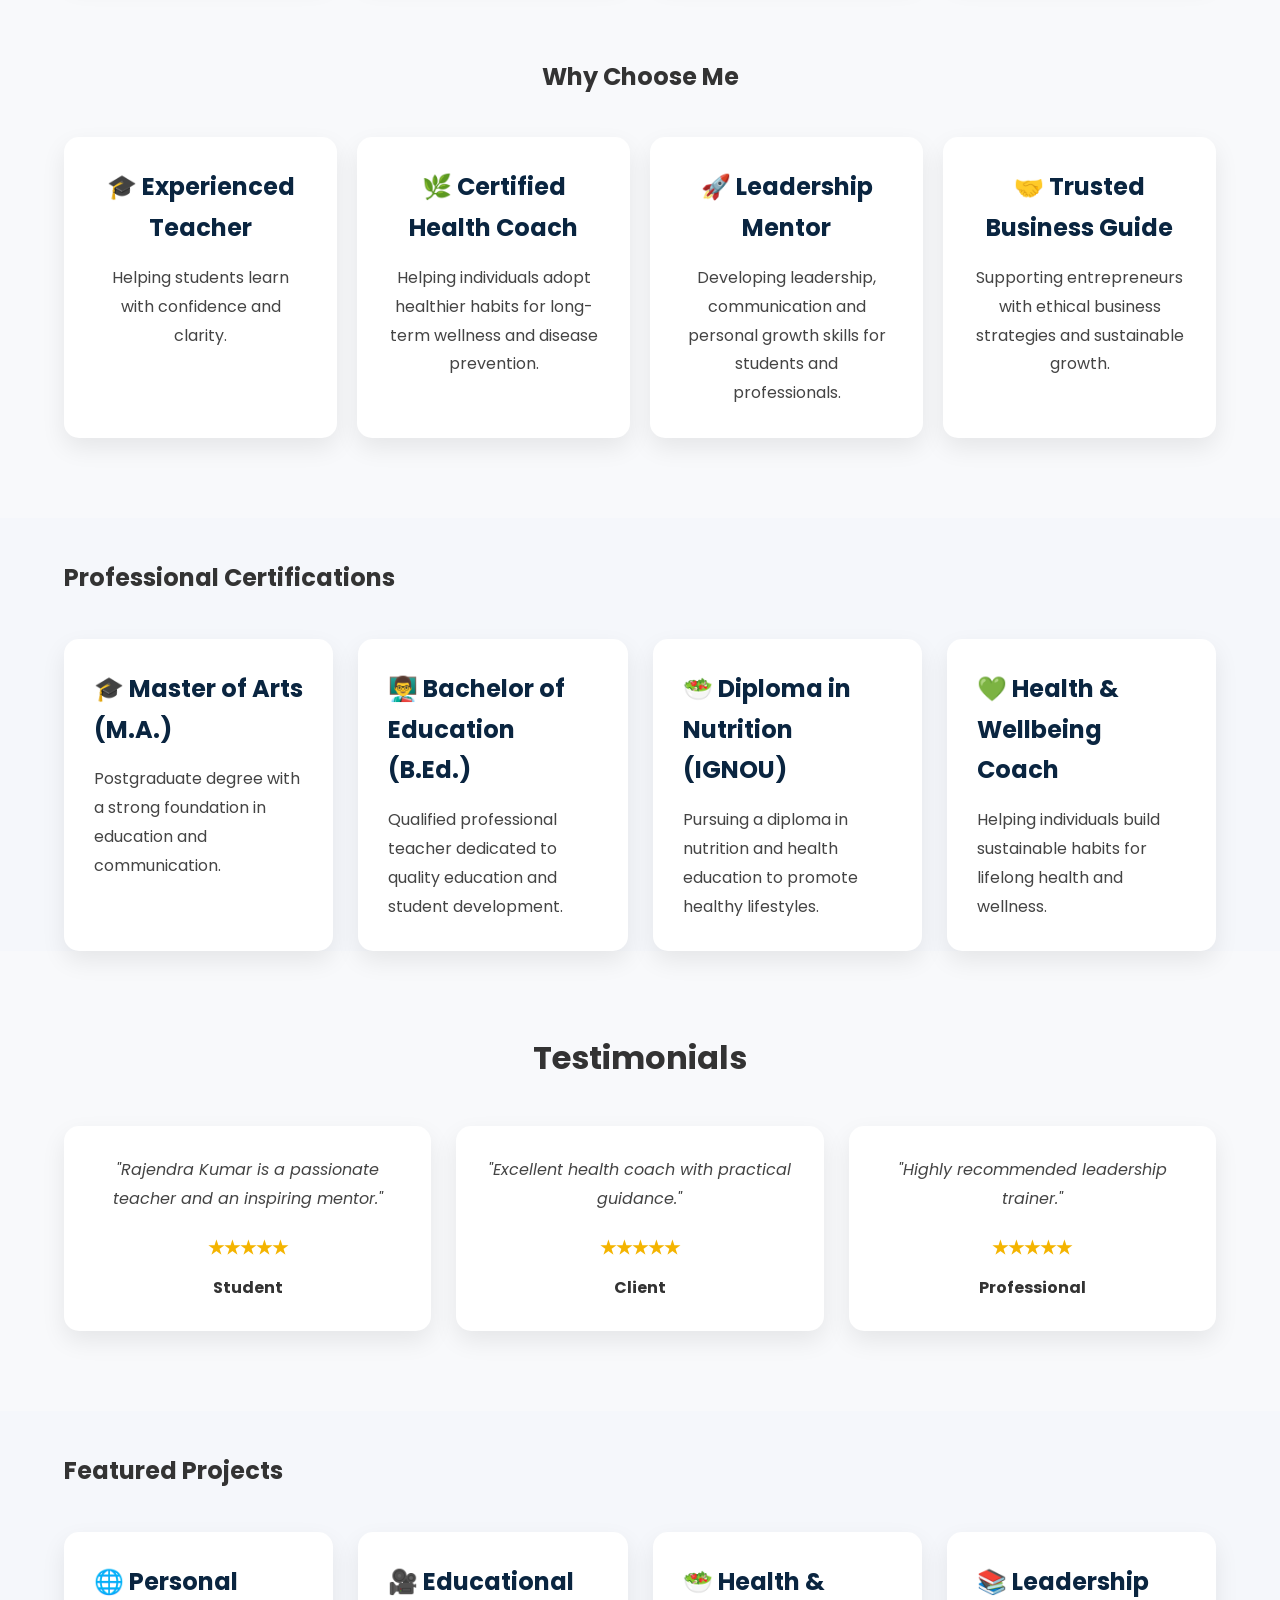
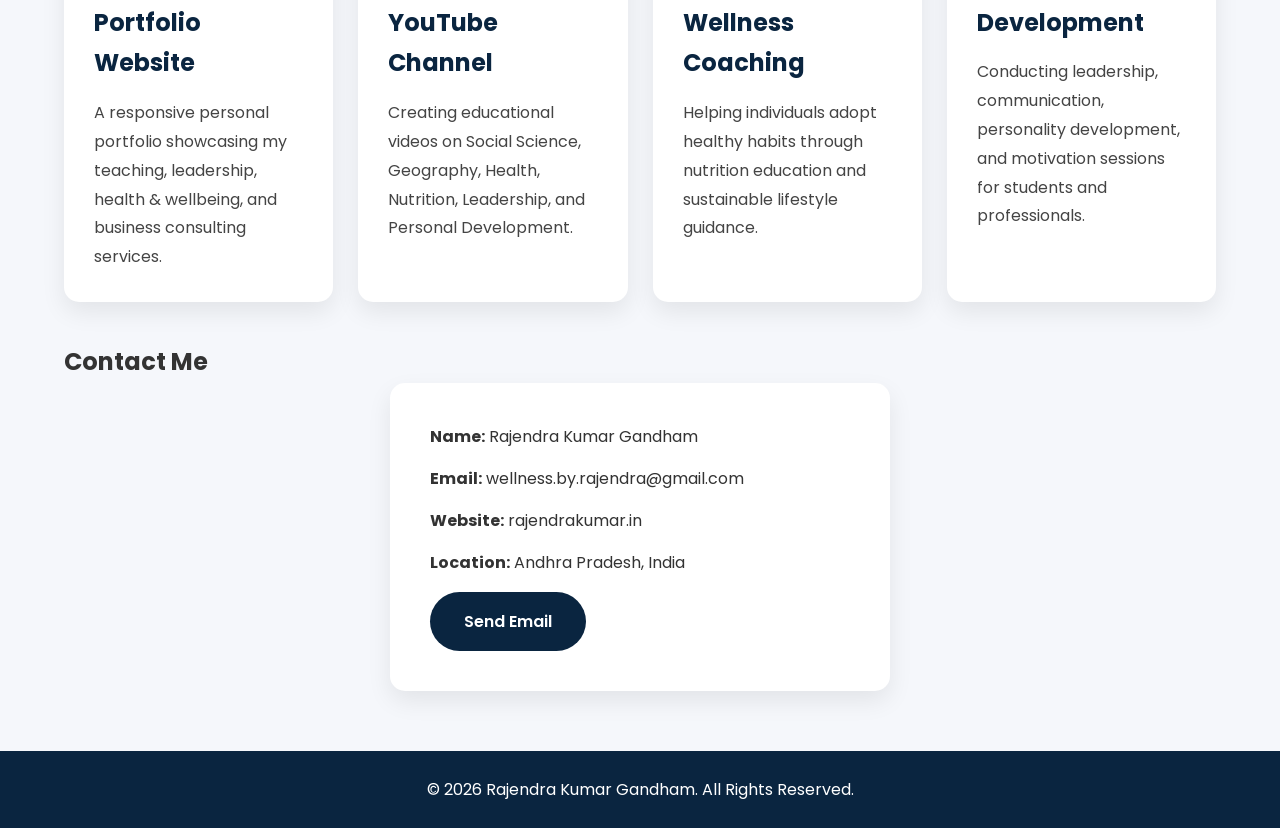
==== commit 6eaae546: "Update index.html" ====
--- a/index.html
+++ b/index.html
@@ -28,7 +28,7 @@
             <li><a href="#services">Services</a></li>
             <li><a href="#contact">Contact</a></li>
         </ul>
-
+<button id="themeToggle" class="theme-toggle">🌙</button>
     </div>
 </nav>
 
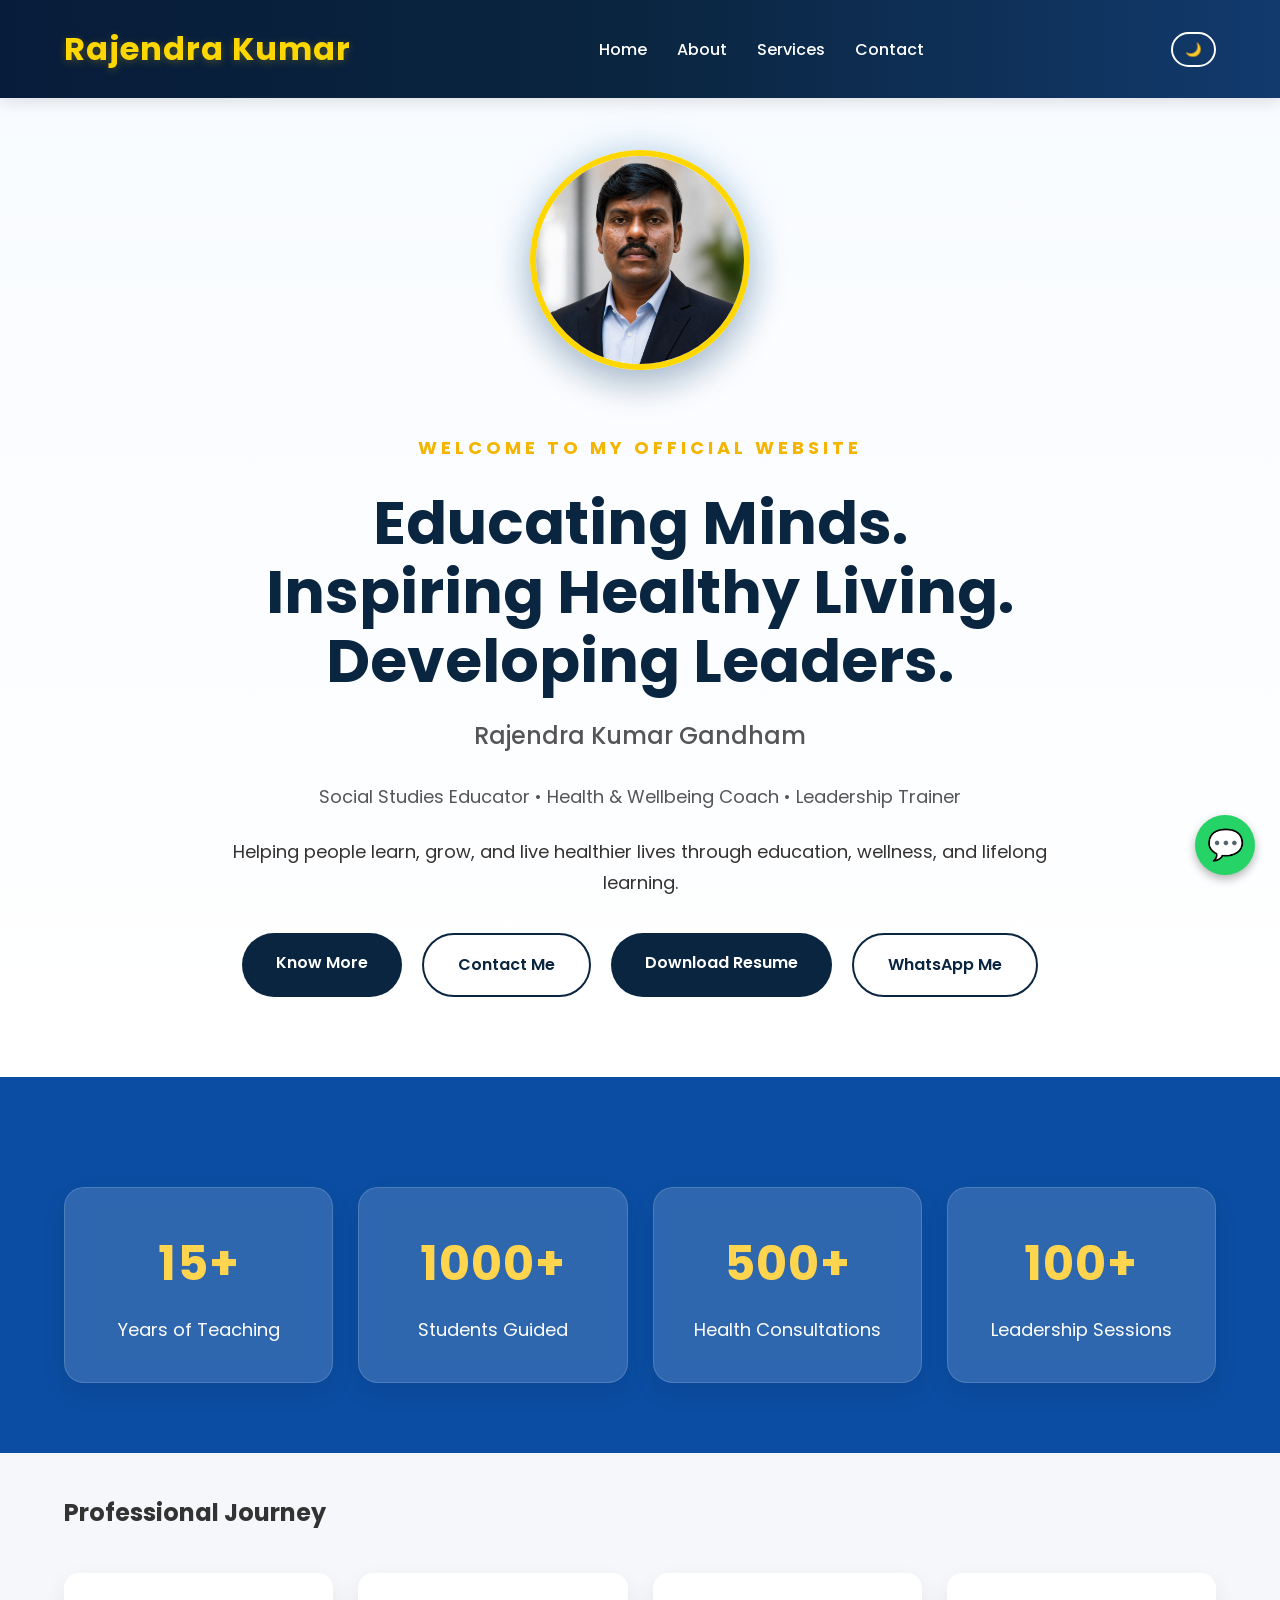
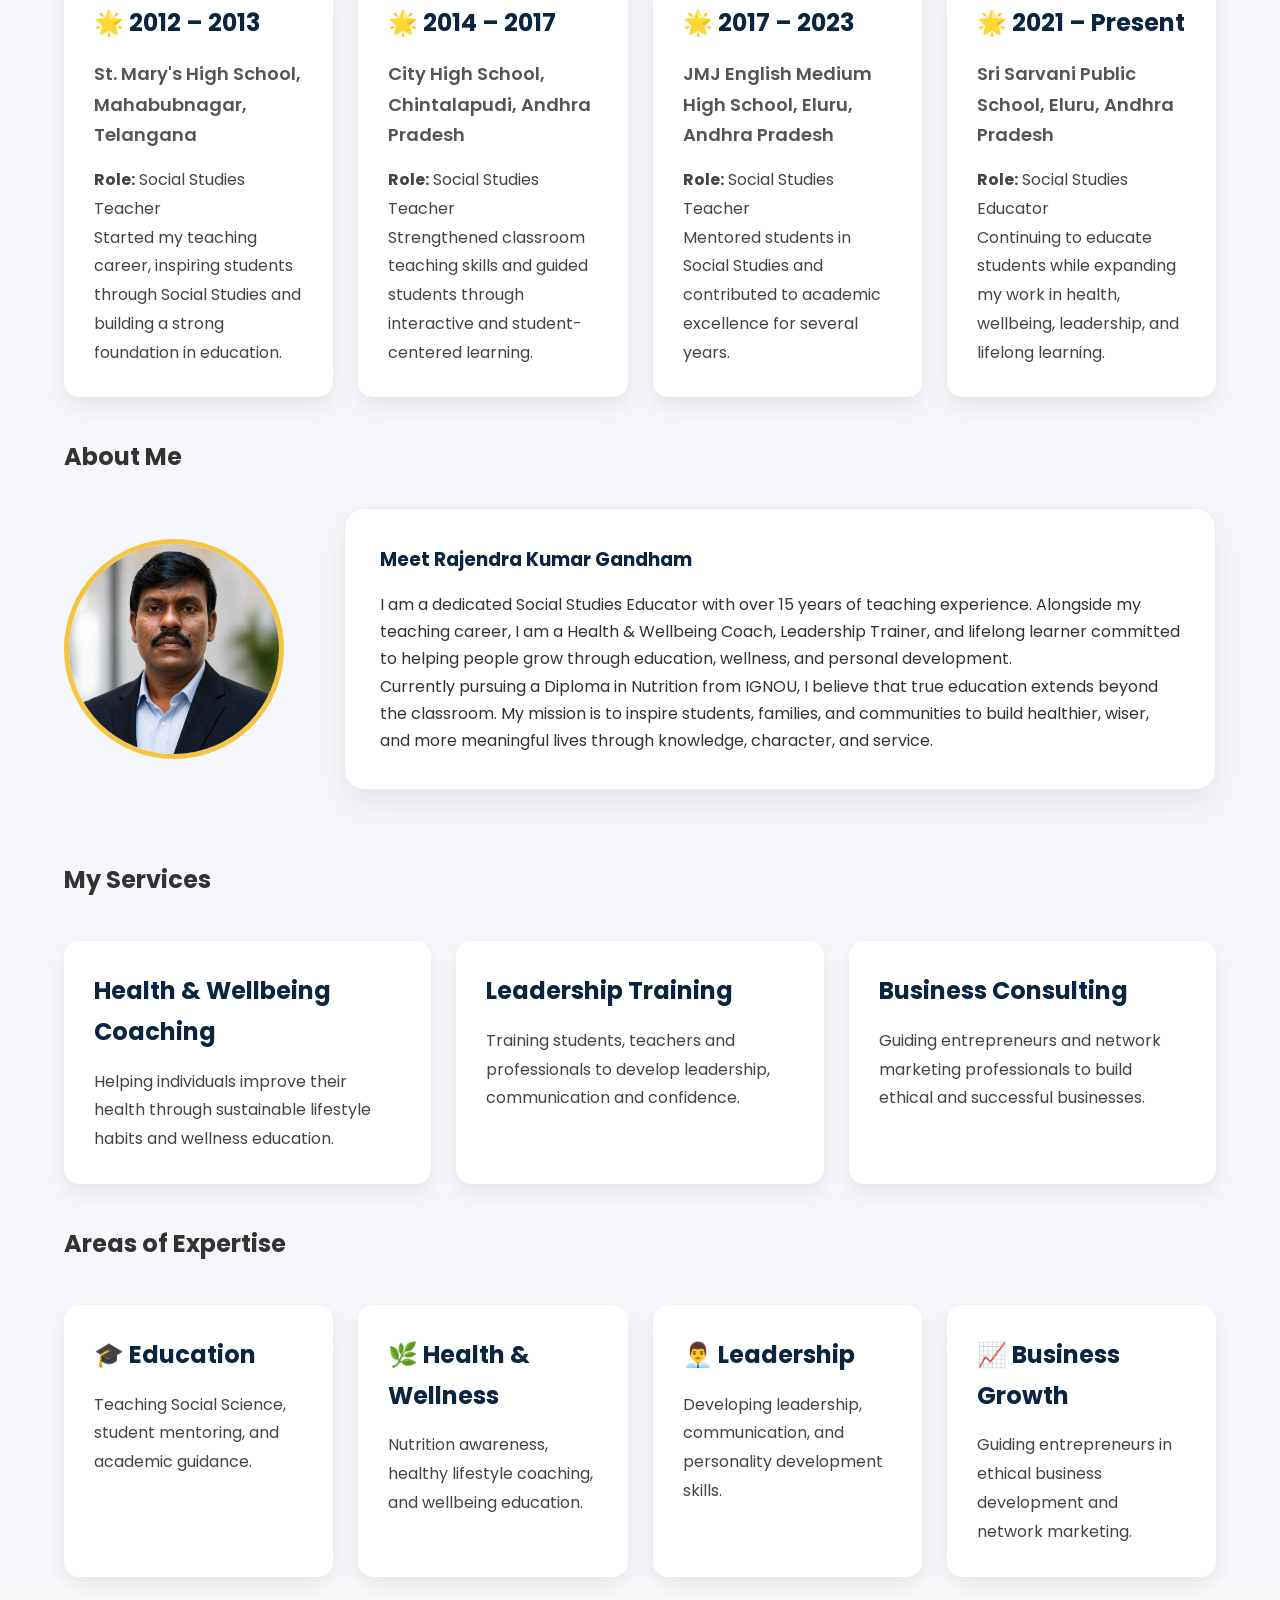
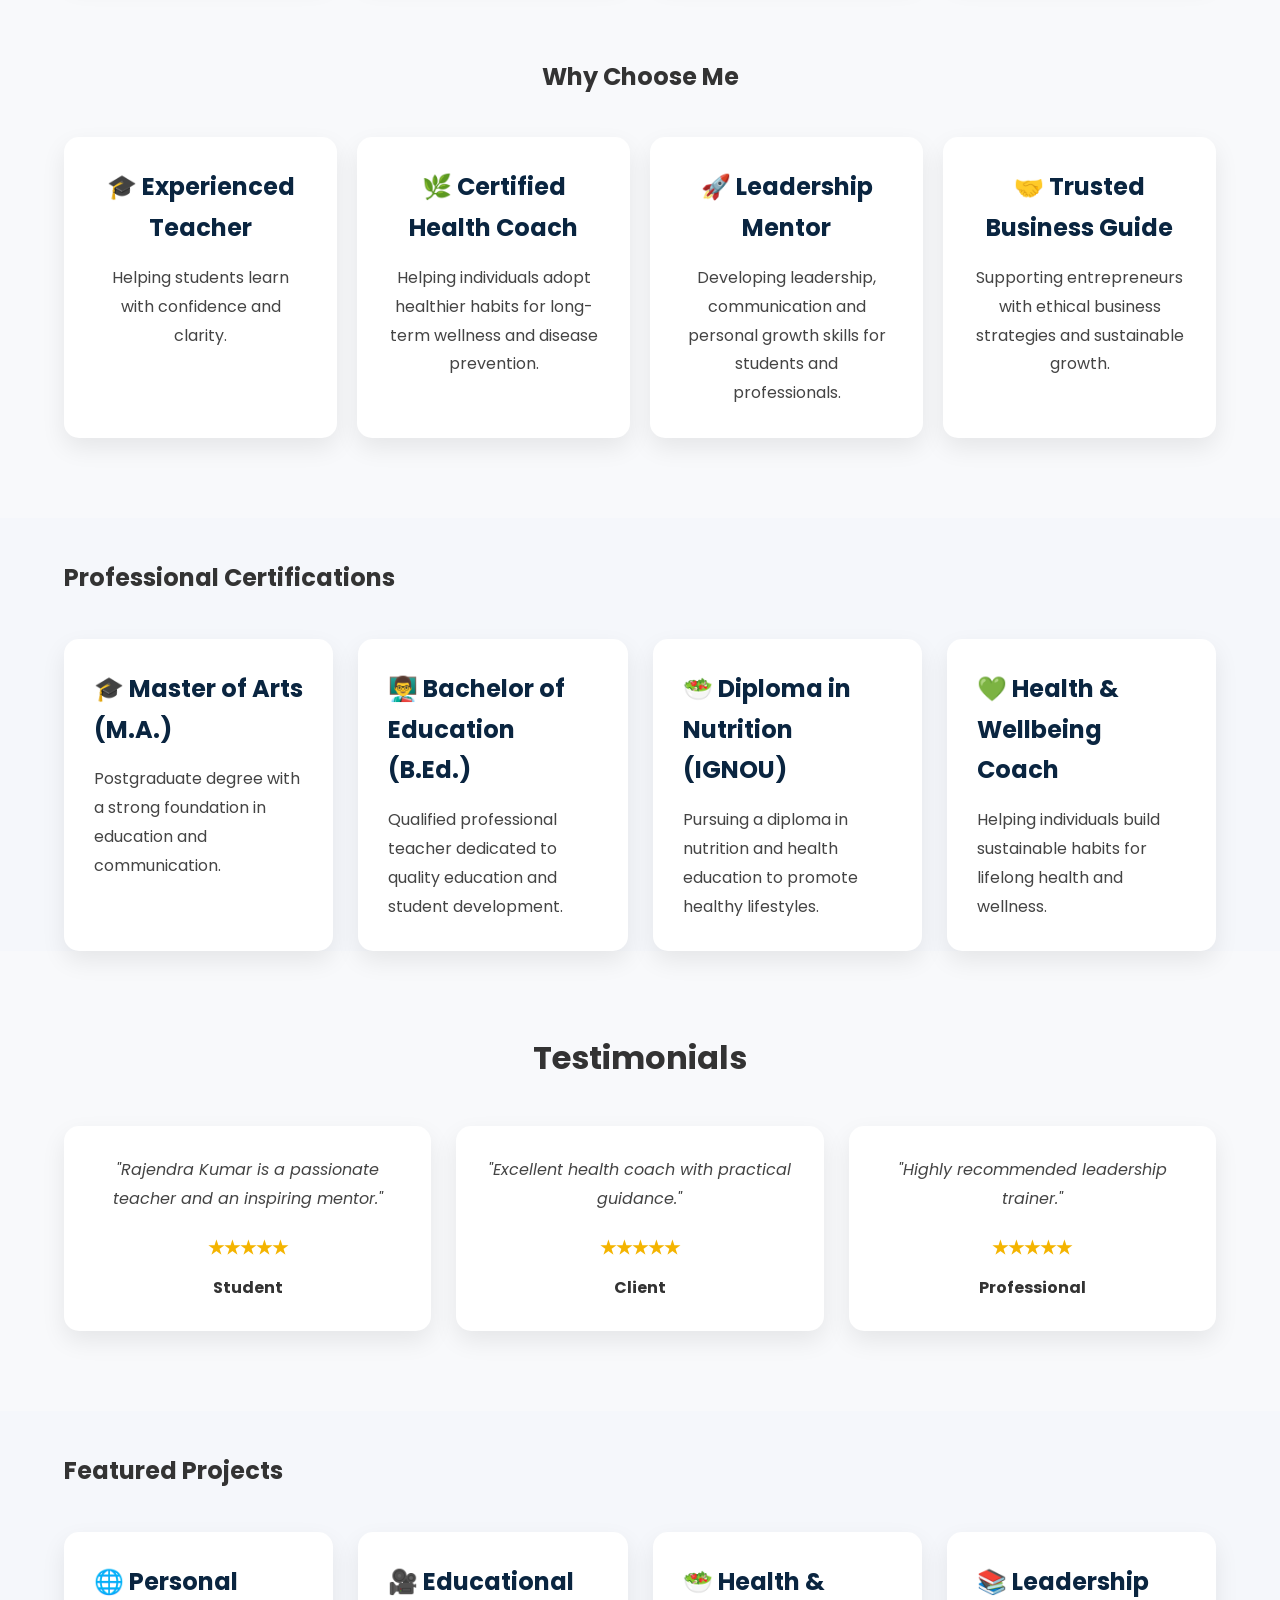
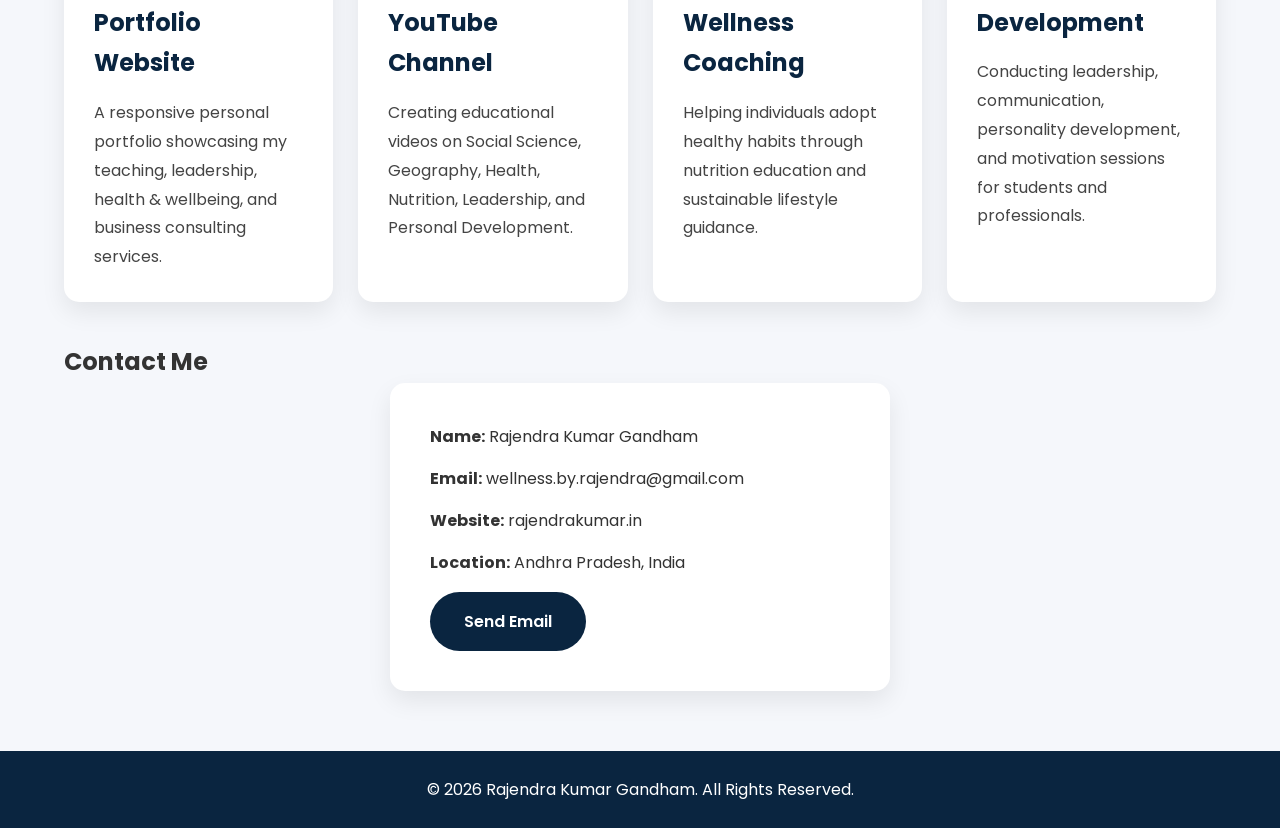
==== commit bfc80571: "Update index.html" ====
--- a/index.html
+++ b/index.html
@@ -396,7 +396,7 @@
 </footer>
 <script src="https://unpkg.com/aos@2.3.4/dist/aos.js"></script>
 <button id="backToTop" title="Go to top">↑</button>  
-    
+
 <script>
 AOS.init({
     duration: 800,
@@ -425,6 +425,19 @@
         behavior: "smooth"
     });
 }); 
+
+// Dark Mode Toggle
+const themeToggle = document.getElementById("themeToggle");
+
+themeToggle.addEventListener("click", function () {
+    document.body.classList.toggle("dark-mode");
+
+    if (document.body.classList.contains("dark-mode")) {
+        themeToggle.textContent = "☀️";
+    } else {
+        themeToggle.textContent = "🌙";
+    }
+});
 </script> 
    
 </body>
--- a/style.css
+++ b/style.css
@@ -470,3 +470,38 @@
 #backToTop:hover {
     transform: translateY(-4px) scale(1.08);
 }
+
+/* Dark Mode Toggle Button */
+.theme-toggle {
+    background: transparent;
+    border: 2px solid white;
+    color: white;
+    padding: 8px 12px;
+    border-radius: 50px;
+    cursor: pointer;
+    transition: all 0.3s ease;
+}
+
+.theme-toggle:hover {
+    background: white;
+    color: #2563eb;
+}
+
+/* Dark Mode */
+body.dark-mode {
+    background: #121212;
+    color: #f5f5f5;
+}
+
+body.dark-mode section {
+    background: #1a1a1a;
+}
+
+body.dark-mode .card {
+    background: #222;
+    color: white;
+}
+
+body.dark-mode footer {
+    background: #111;
+}
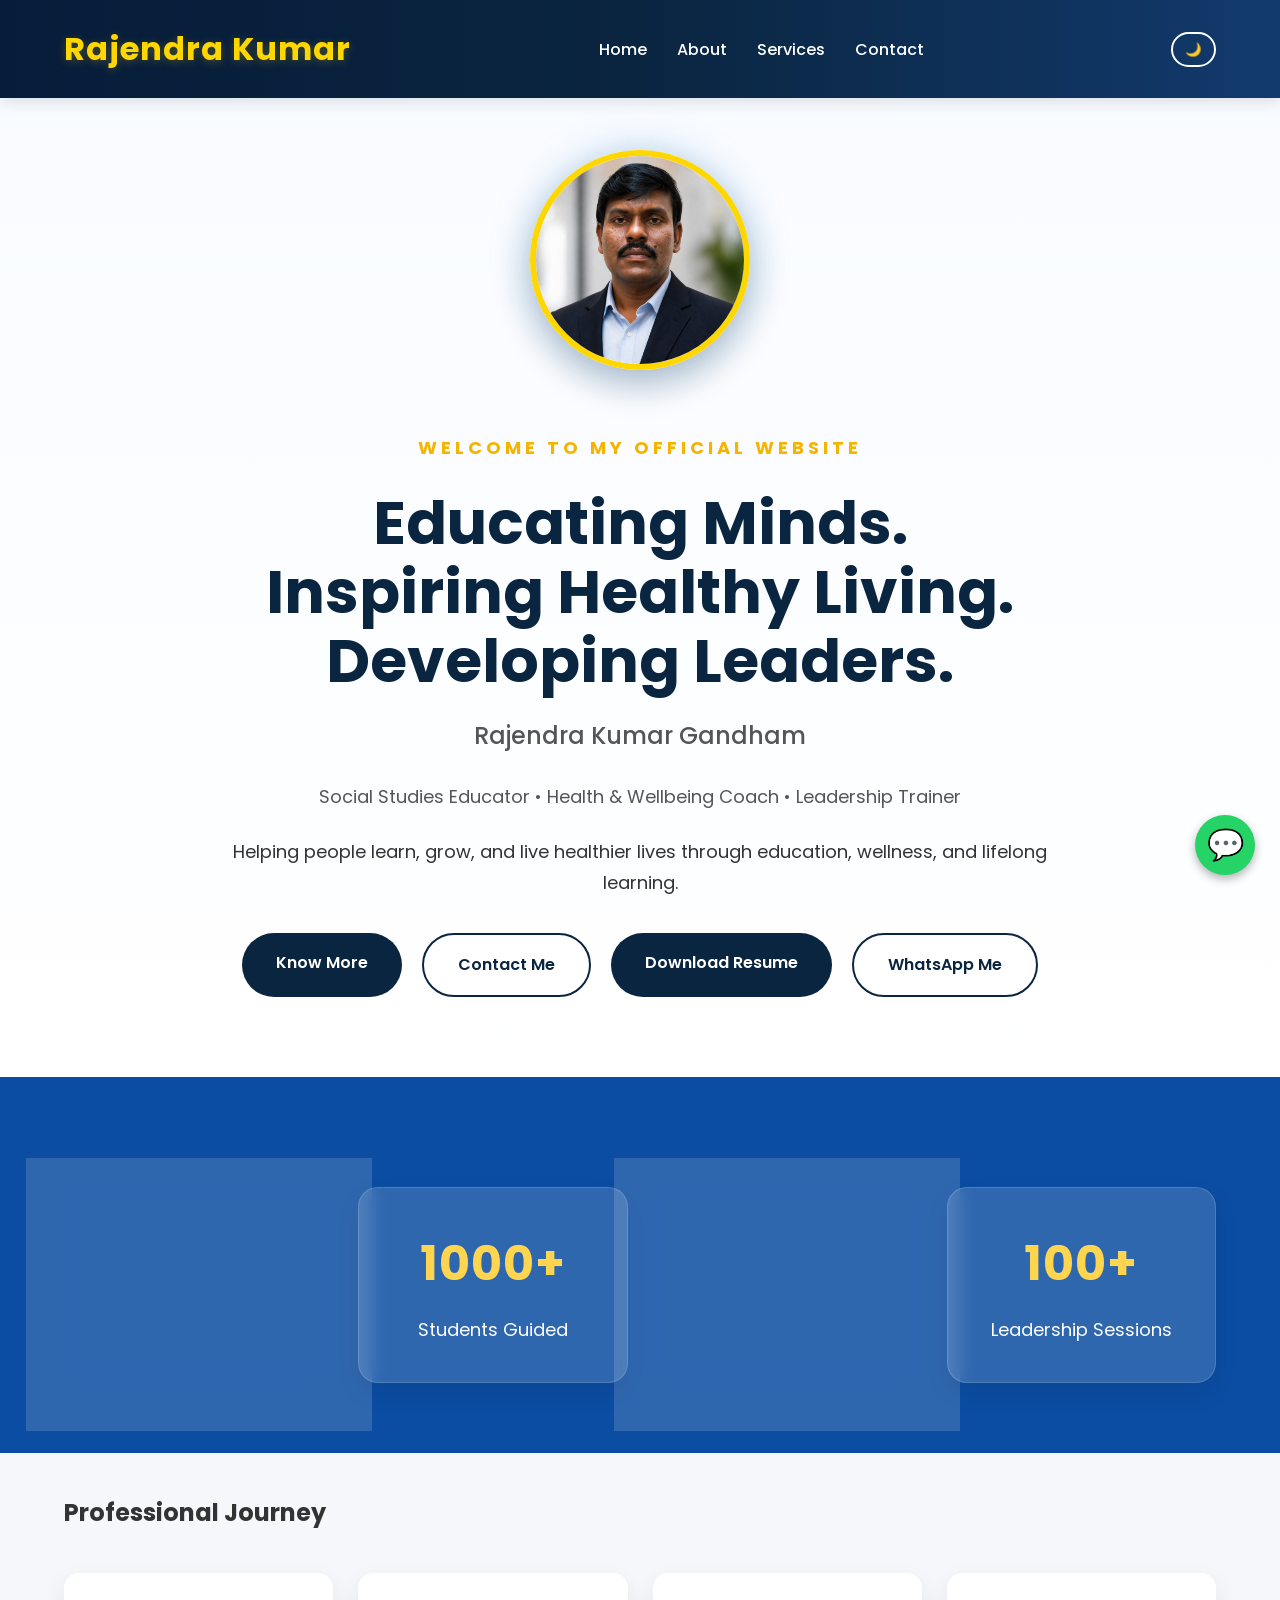
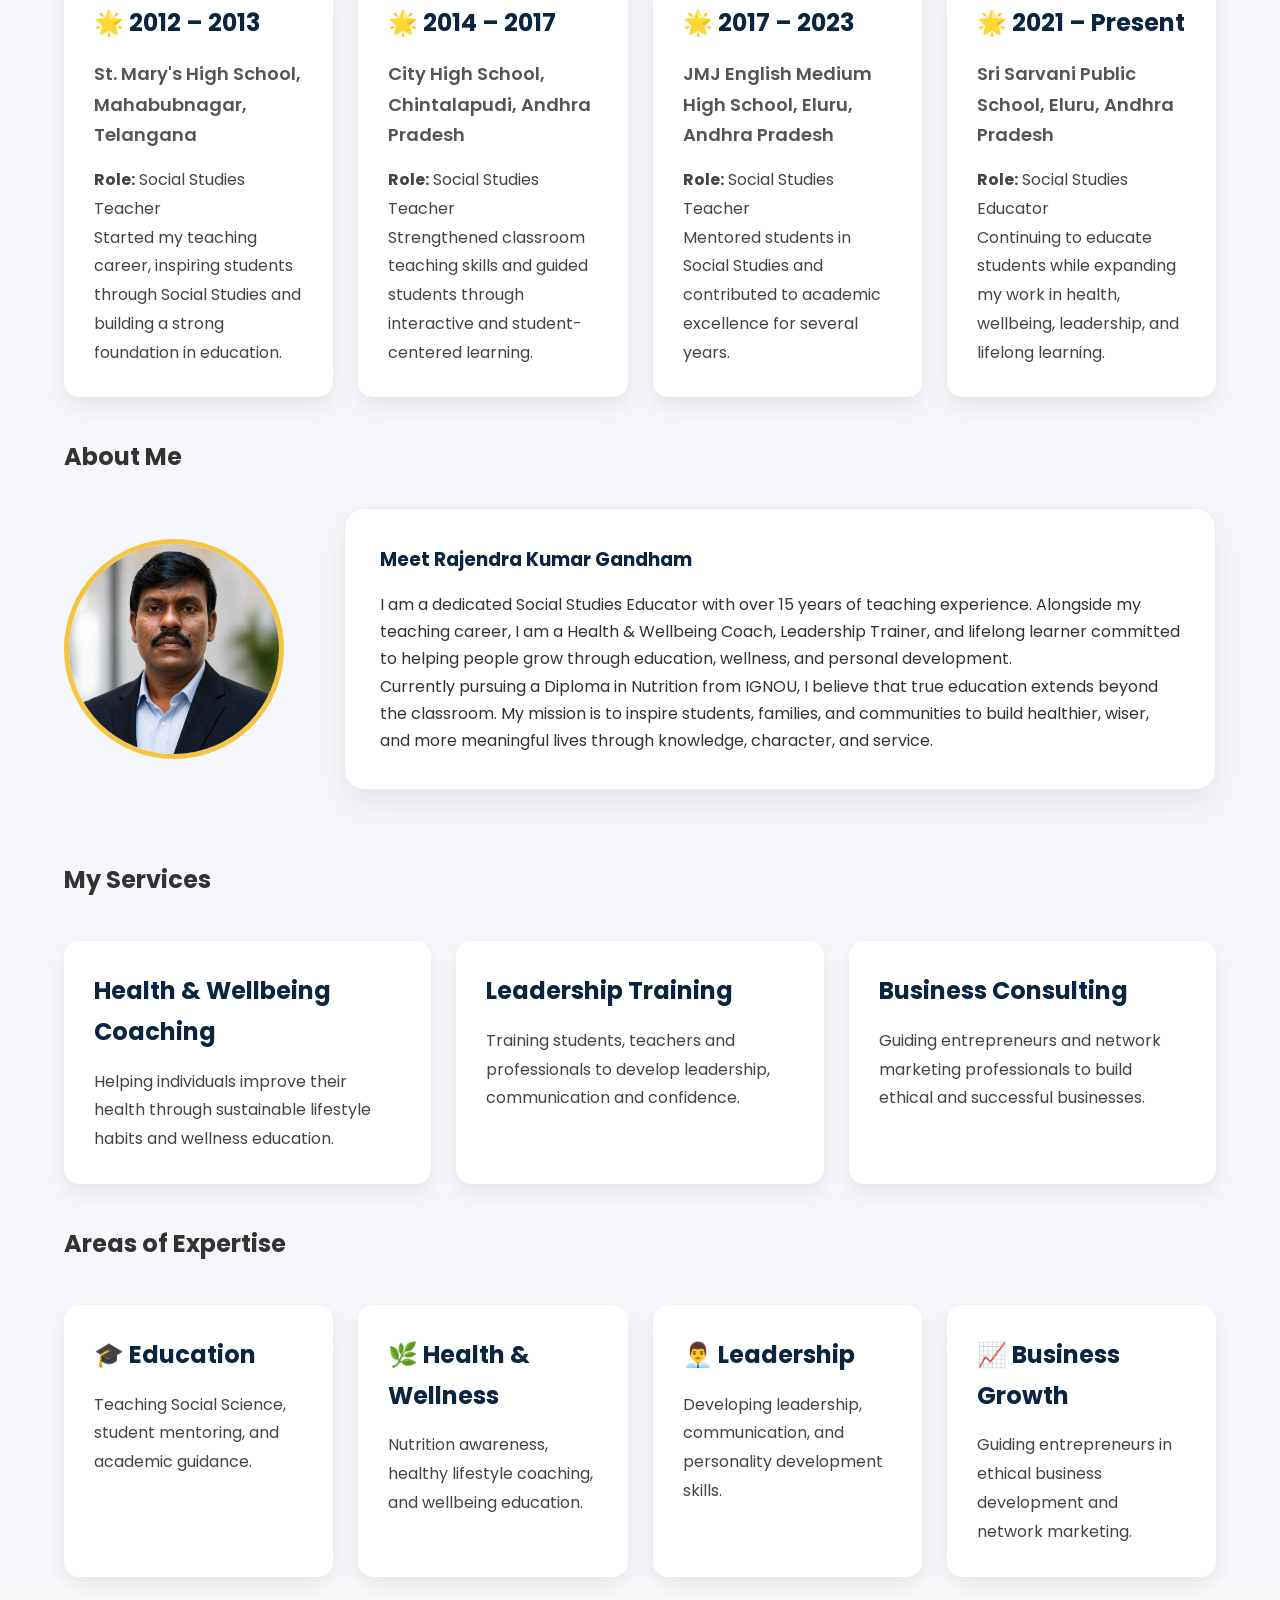
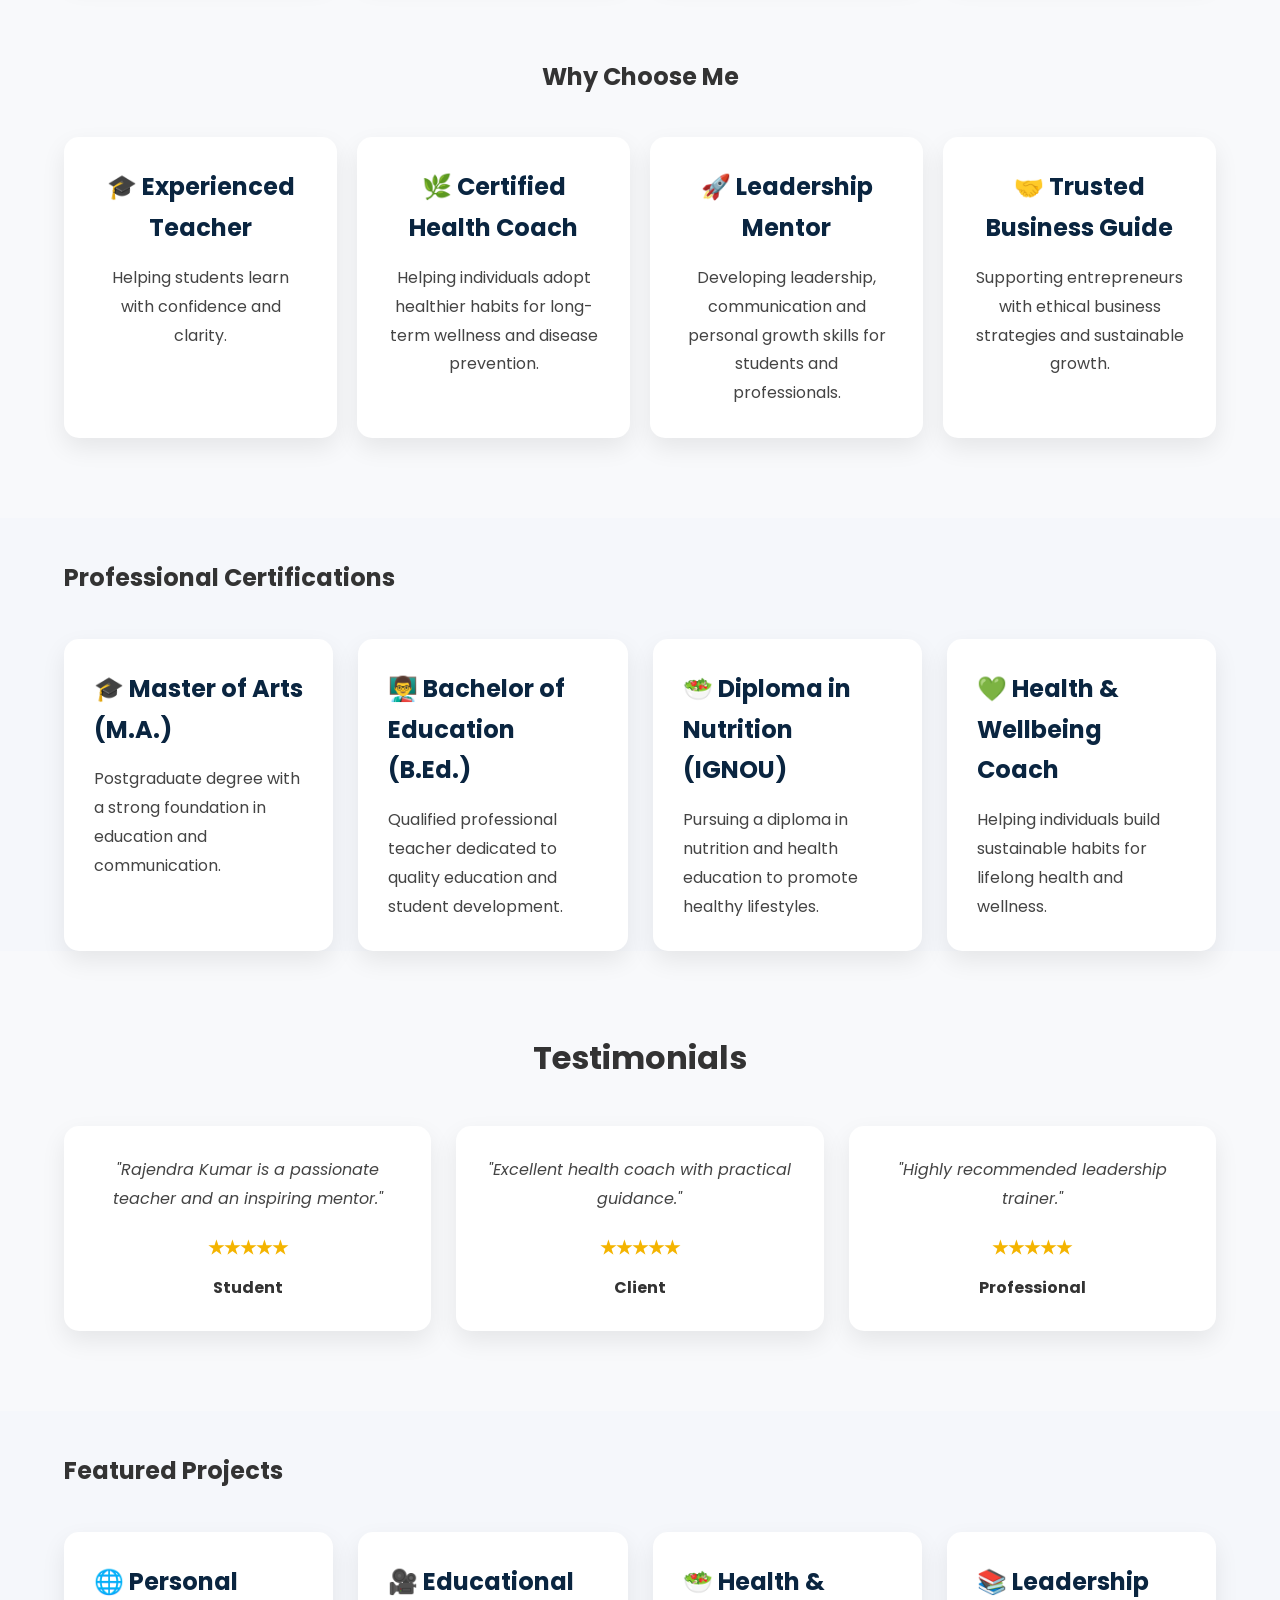
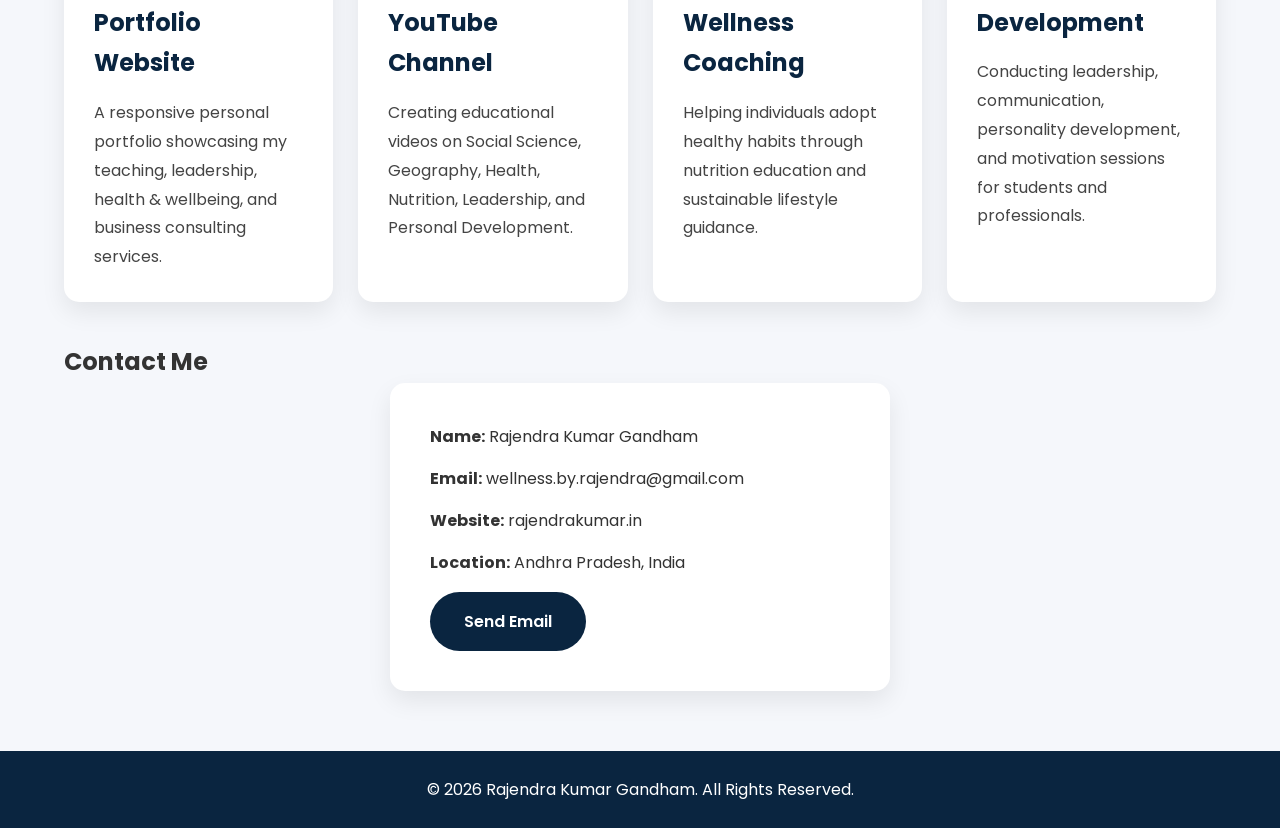
==== commit 124cfa7d: "Update index.html" ====
--- a/index.html
+++ b/index.html
@@ -3,7 +3,15 @@
 <head>
     <meta charset="UTF-8">
     <meta name="viewport" content="width=device-width, initial-scale=1.0">
-    <title>Rajendra Kumar Gandham</title>
+    <meta name="description" content="Official website of Rajendra Kumar Gandham - Social Studies Educator, Health & Wellbeing Coach, Leadership Trainer from Eluru, Andhra Pradesh.">
+
+<meta name="keywords" content="Rajendra Kumar Gandham, Social Studies Teacher, Health Coach, Leadership Trainer, Eluru, Andhra Pradesh">
+
+<meta name="author" content="Rajendra Kumar Gandham">
+    <meta name="robots" content="index, follow">
+
+<link rel="canonical" href="https://rajendrakumar.in/">
+    <title>Rajendra Kumar Gandham | Social Studies Educator | Health & Wellbeing Coach | Leadership Trainer</title>
 
     <link rel="stylesheet" href="style.css">
 
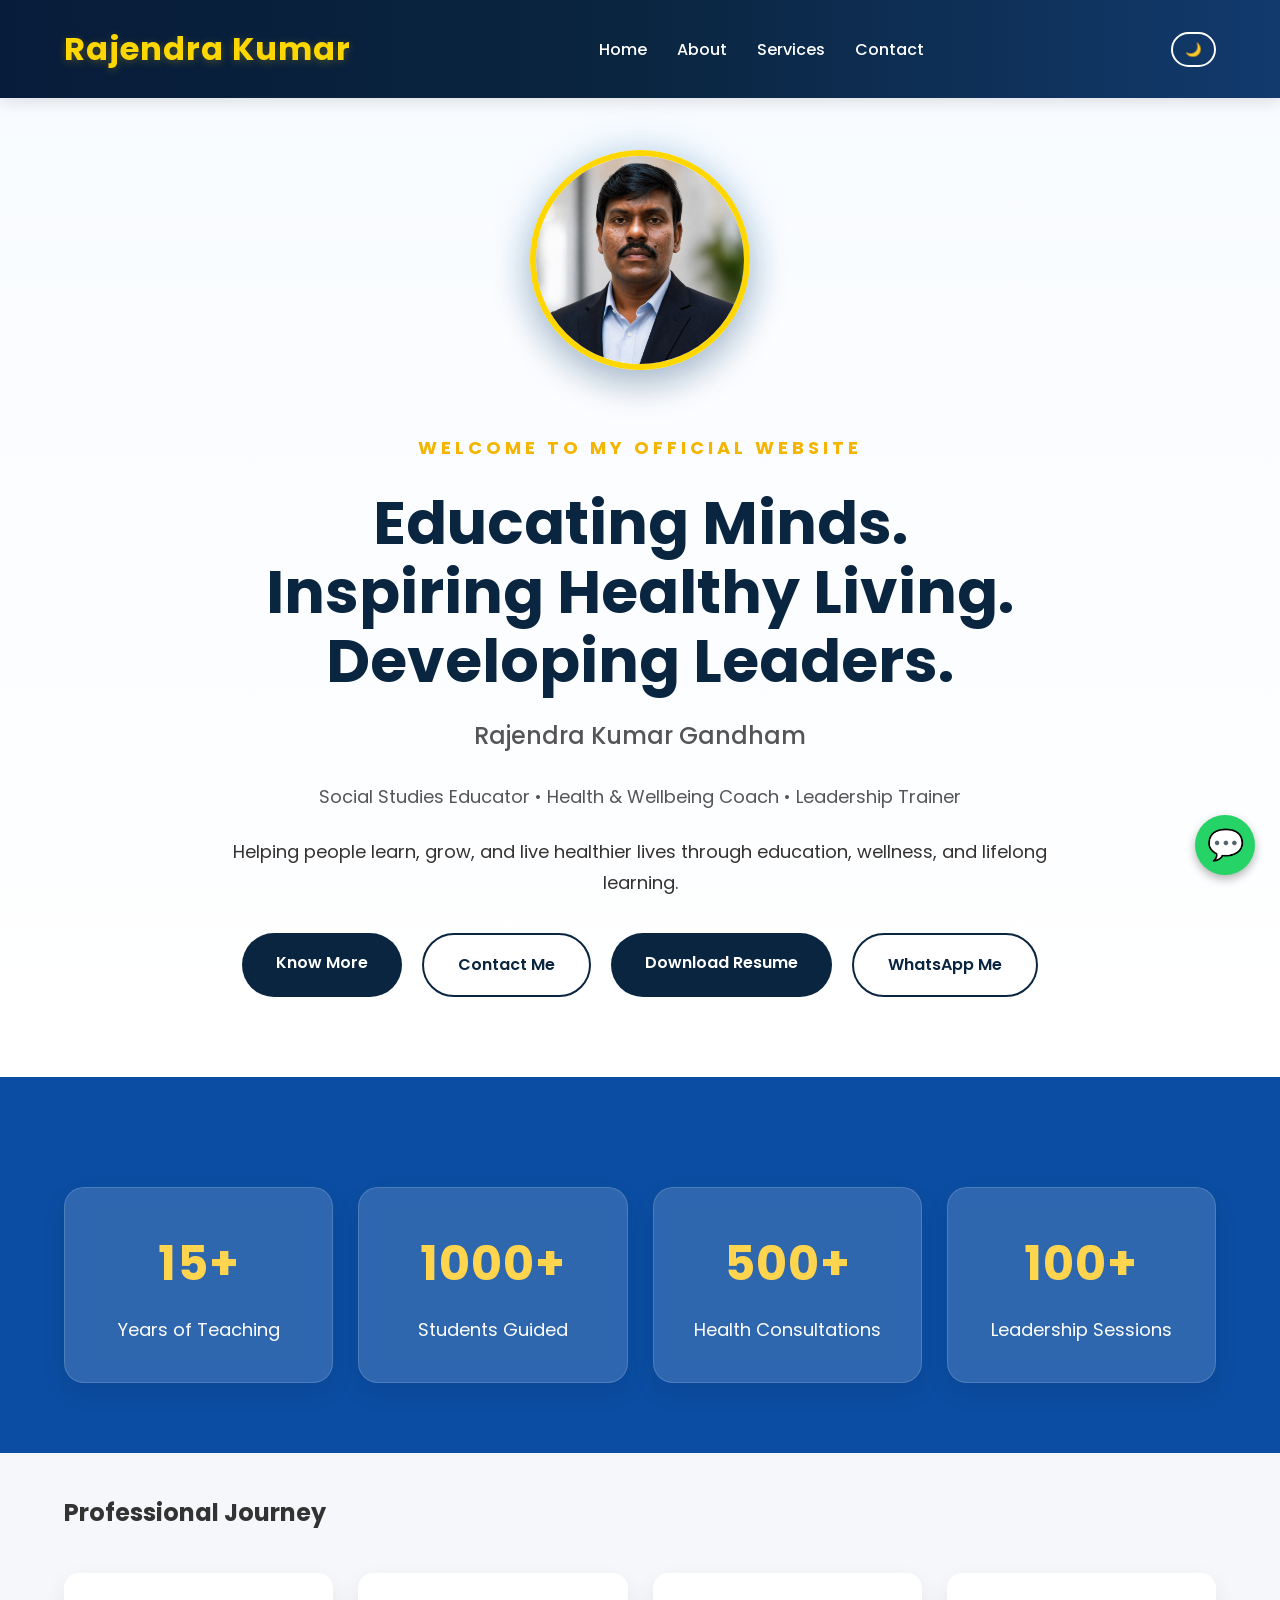
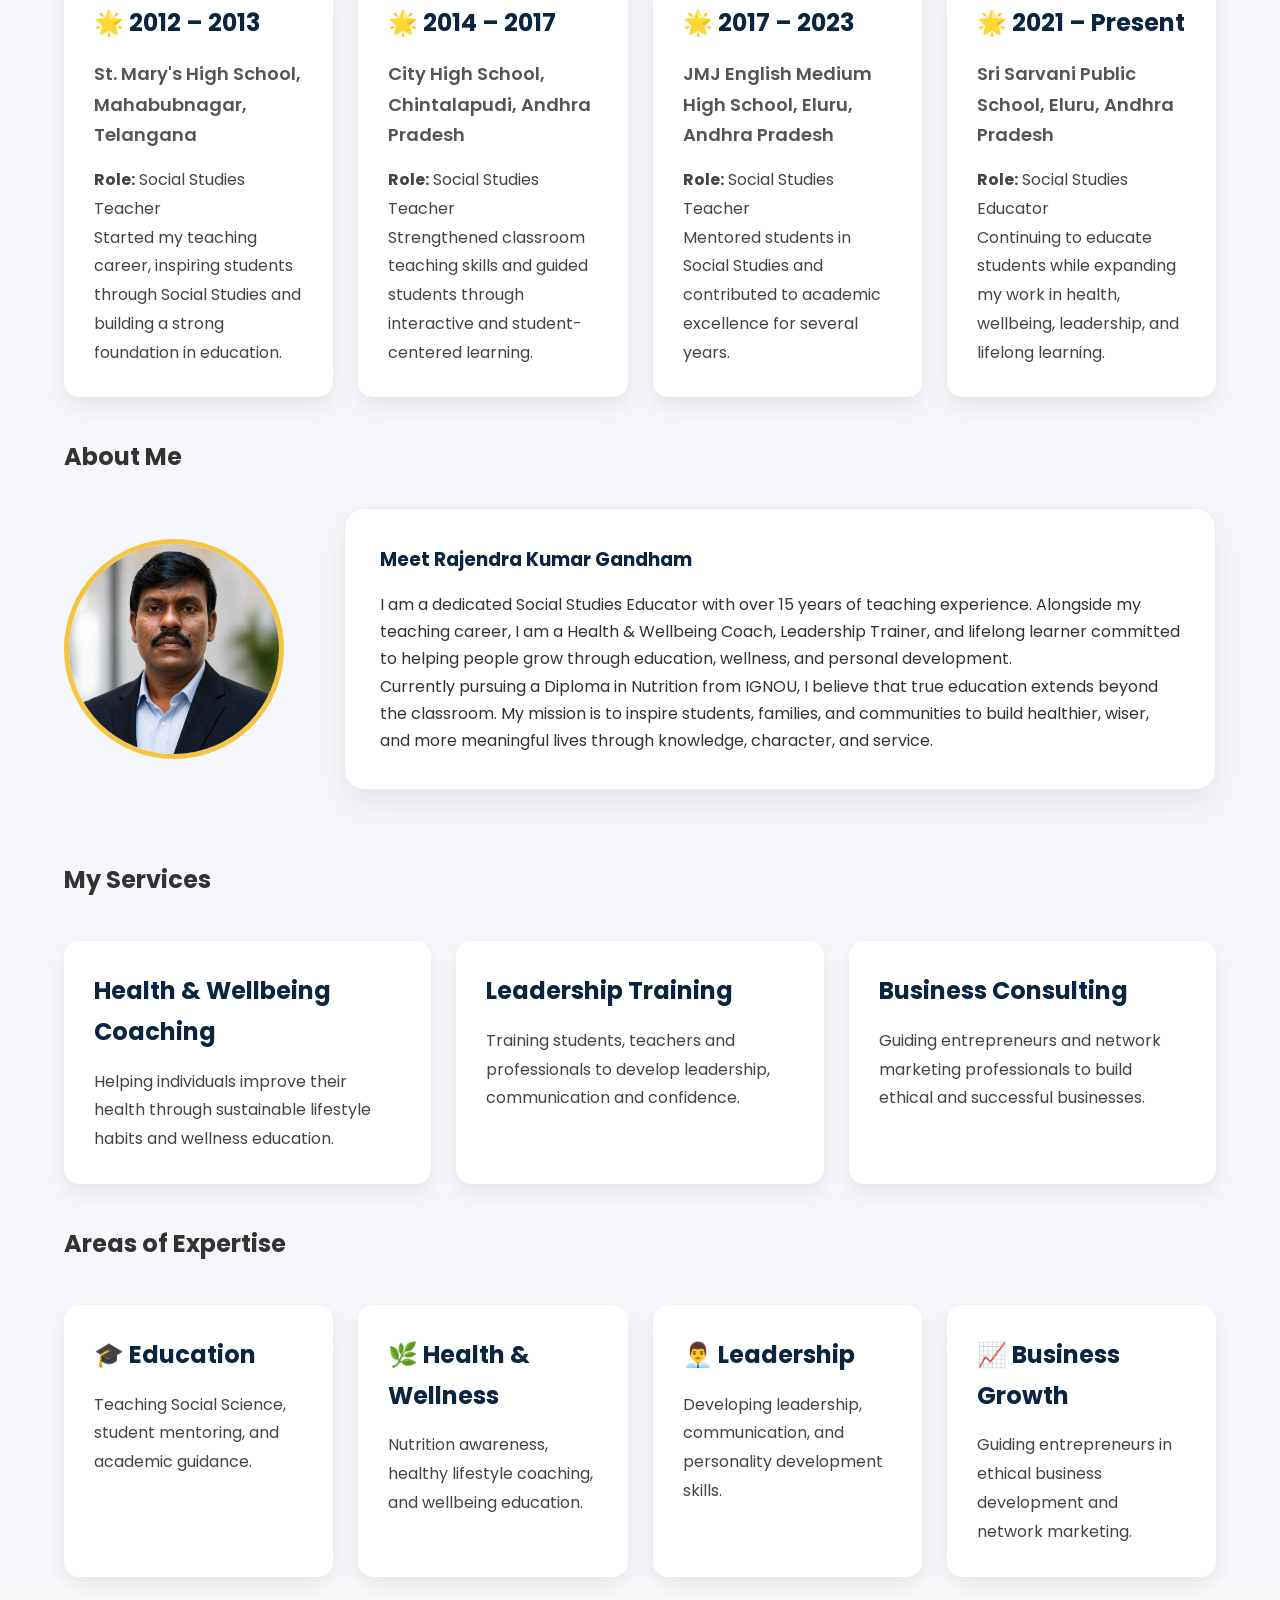
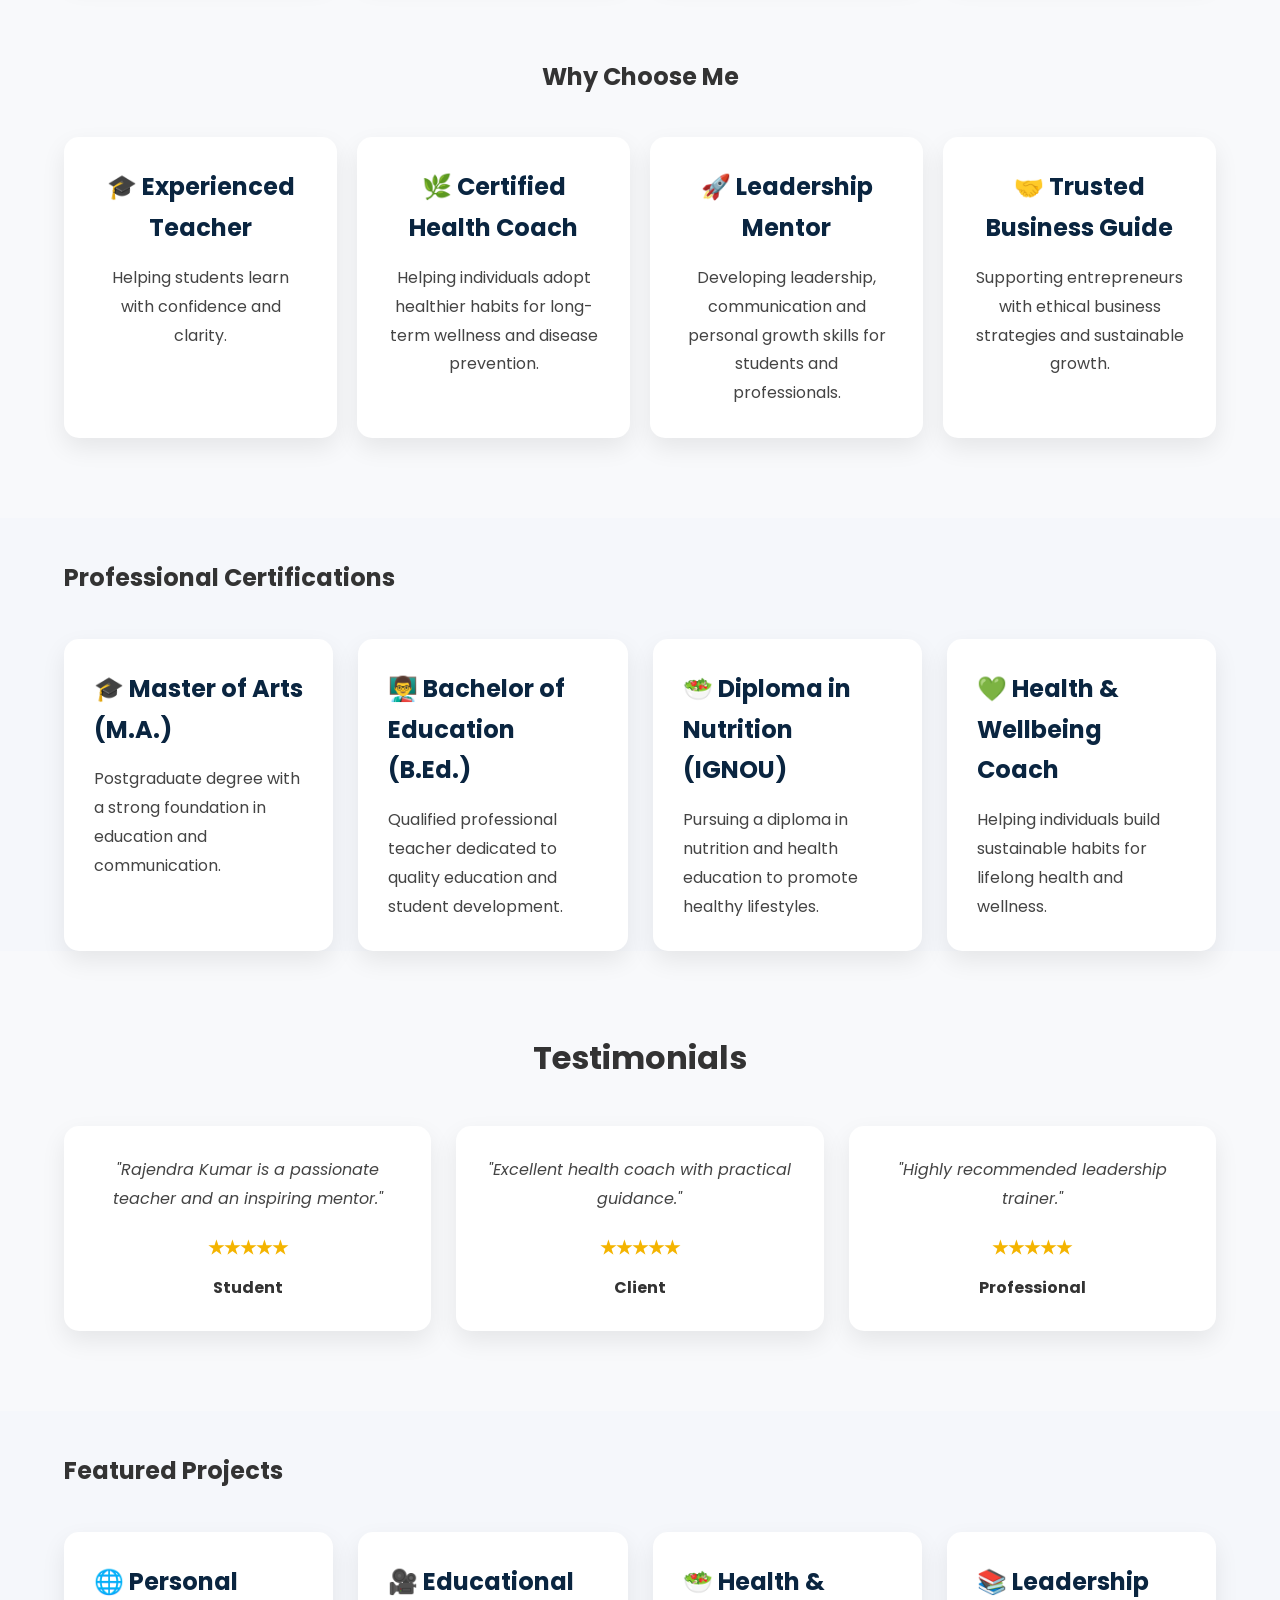
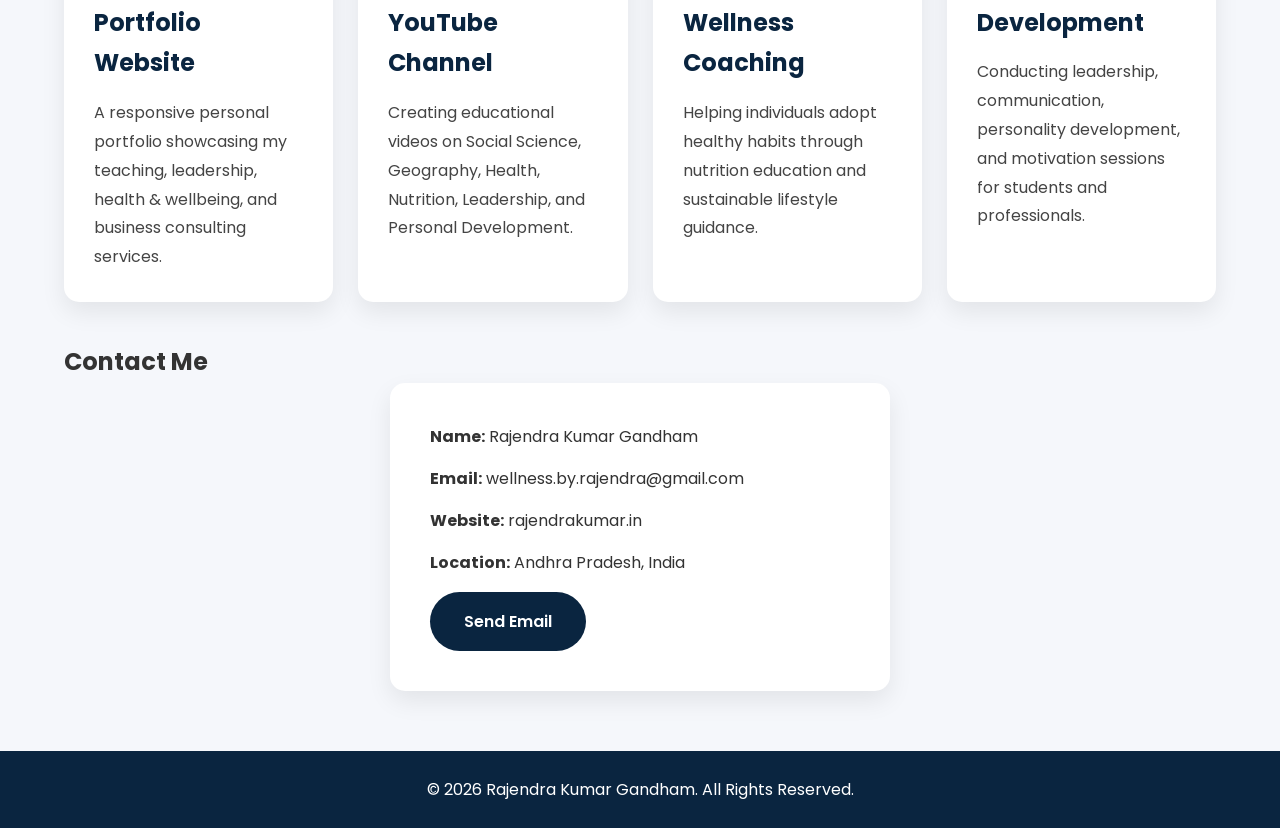
==== commit 8f21df3e: "Update index.html" ====
--- a/index.html
+++ b/index.html
@@ -11,6 +11,15 @@
     <meta name="robots" content="index, follow">
 
 <link rel="canonical" href="https://rajendrakumar.in/">
+    <meta property="og:title" content="Rajendra Kumar Gandham | Social Studies Educator | Health & Wellbeing Coach">
+
+<meta property="og:description" content="Official website of Rajendra Kumar Gandham - Educator, Leadership Trainer and Health & Wellbeing Coach.">
+
+<meta property="og:type" content="website">
+
+<meta property="og:url" content="https://rajendrakumar.in/">
+
+<meta property="og:image" content="https://rajendrakumar.in/profile.jpg">
     <title>Rajendra Kumar Gandham | Social Studies Educator | Health & Wellbeing Coach | Leadership Trainer</title>
 
     <link rel="stylesheet" href="style.css">
